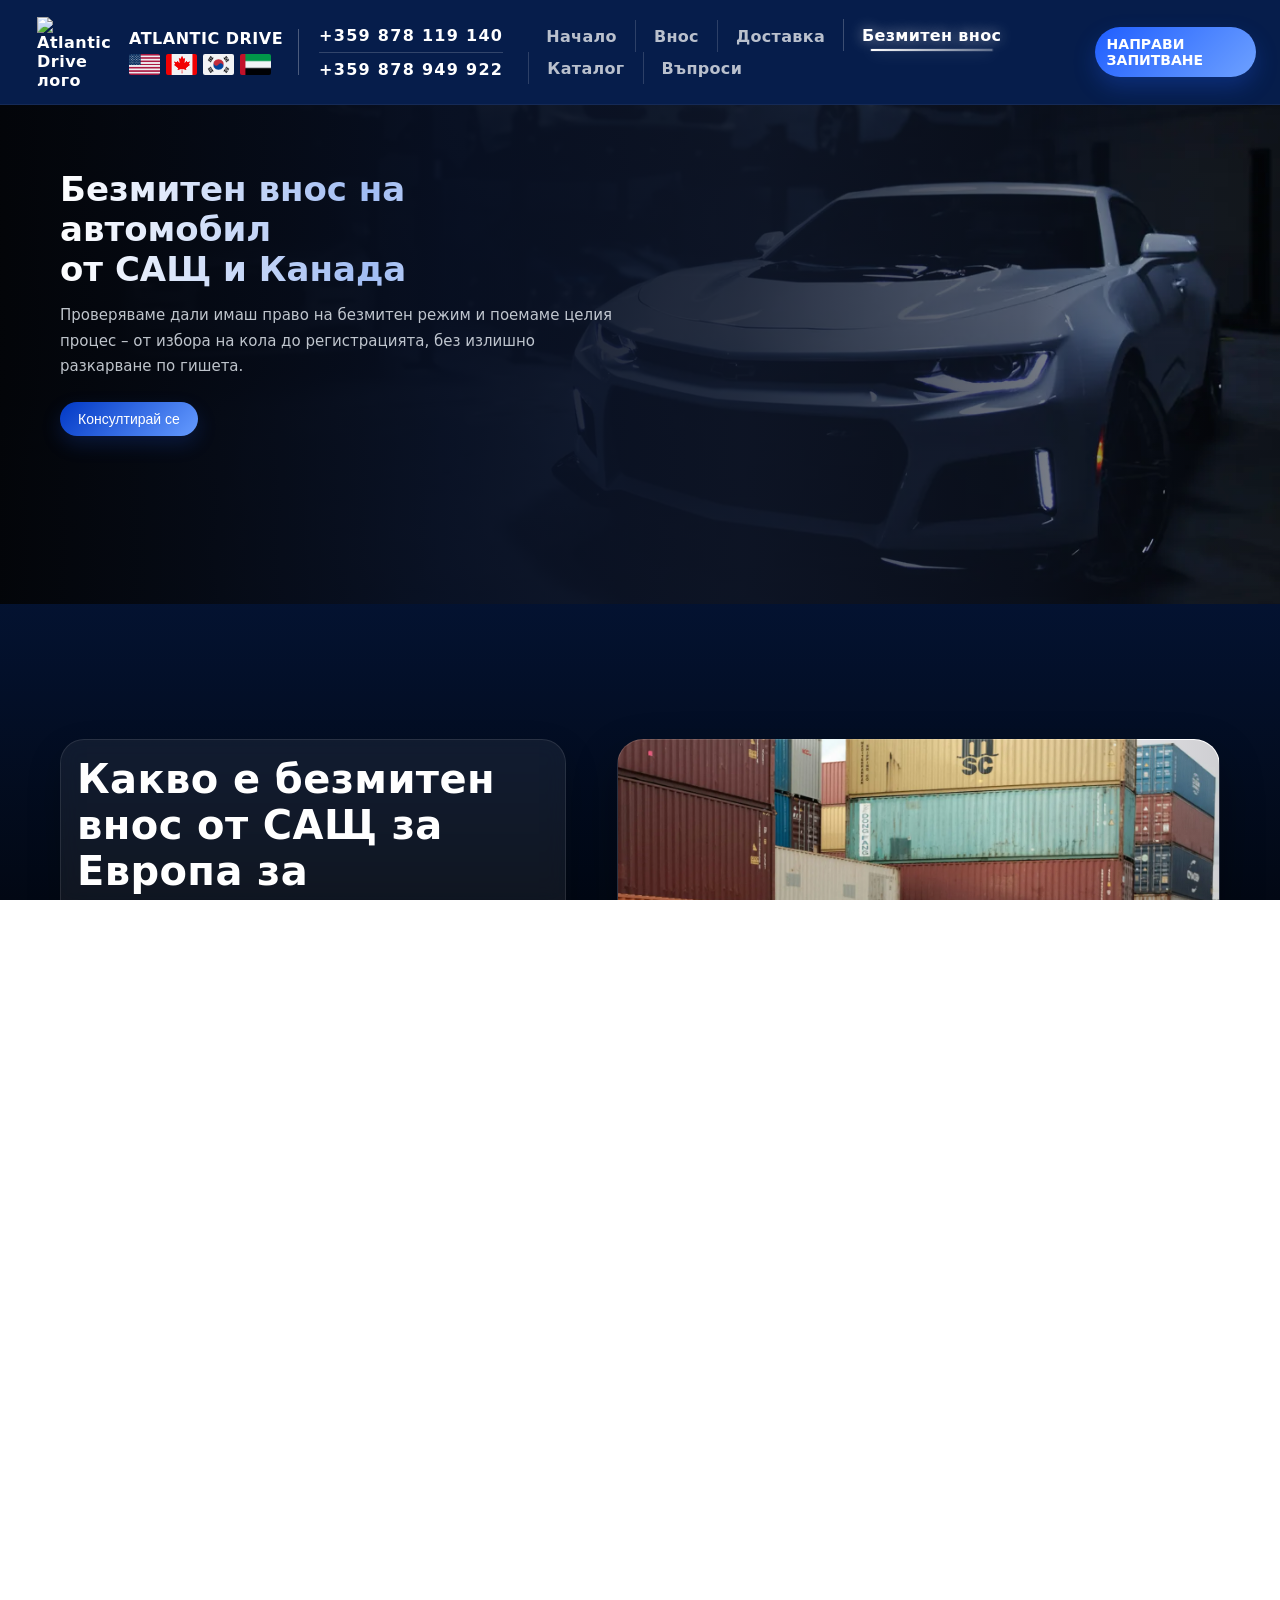
==== bezmiten-vnos.html @ a2f33e9f "Initial commit - AtlanticDrive Frontend" ====
﻿<!DOCTYPE html>
<html lang="bg" translate="no">
<head>
  <meta charset="utf-8" />
  <meta name="viewport" content="width=device-width, initial-scale=1" />

  <title>Безмитен внос на автомобил (лично имущество) от САЩ и Канада | Atlantic Drive</title>
  <meta name="description" content="Безмитен внос на автомобил като лично имущество при преместване от САЩ/Канада към България и ЕС. Проверка на право, документи, транспорт, митница и регистрация. Консултация от Atlantic Drive.">

  <!-- Stop browser/Google translate prompts -->
  <meta name="google" content="notranslate" />
  <meta name="googlebot" content="notranslate" />
  <meta http-equiv="content-language" content="bg" />

  <!-- Canonical -->
  <link rel="canonical" href="https://atlanticdrive.bg/bezmiten-vnos.html" />

  <!-- Robots -->
  <meta name="robots" content="index,follow,max-image-preview:large,max-snippet:-1,max-video-preview:-1" />

  <!-- Open Graph -->
  <meta property="og:locale" content="bg_BG" />
  <meta property="og:type" content="website" />
  <meta property="og:title" content="Безмитен внос на автомобил (лично имущество) от САЩ и Канада | Atlantic Drive" />
  <meta property="og:description" content="Проверка дали имаш право на безмитен режим, подготовка на документи, транспорт, митница и съдействие при регистрация. Работим със САЩ и Канада." />
  <meta property="og:url" content="https://atlanticdrive.bg/bezmiten-vnos.html" />
  <meta property="og:site_name" content="Atlantic Drive" />
  <meta property="og:image" content="https://atlanticdrive.bg/Images/og-logo-neon-1200x630.png" />
  <meta property="og:image:secure_url" content="https://atlanticdrive.bg/Images/og-logo-neon-1200x630.png" />
  <meta property="og:image:type" content="image/png" />
  <meta property="og:image:width" content="1200" />
  <meta property="og:image:height" content="630" />

  <!-- Twitter -->
  <meta name="twitter:card" content="summary_large_image" />
  <meta name="twitter:title" content="Безмитен внос на автомобил (лично имущество) | Atlantic Drive" />
  <meta name="twitter:description" content="Безмитен внос при преместване: проверка на право, документи, транспорт, митница и регистрация." />
  <meta name="twitter:image" content="https://atlanticdrive.bg/Images/og-logo-neon-1200x630.png" />

  <!-- Performance: Google Fonts -->
  <link rel="preconnect" href="https://fonts.googleapis.com" />
  <link rel="preconnect" href="https://fonts.gstatic.com" crossorigin />
  <link href="https://fonts.googleapis.com/css2?family=Inter:wght@400;600;800;900&display=swap" rel="stylesheet" />

<link rel="icon" href="/favicon.ico" sizes="any" type="image/x-icon" />
<link rel="shortcut icon" href="/favicon.ico" type="image/x-icon" />
<link rel="icon" type="image/png" href="/favicon-32x32.png" sizes="32x32" />
<link rel="icon" type="image/png" href="/favicon-16x16.png" sizes="16x16" />
<link rel="apple-touch-icon" href="/apple-touch-icon.png" sizes="180x180" />
<link rel="manifest" href="/site.webmanifest" />
<meta name="theme-color" content="#0b0f14" />


  <!-- CSS -->
  <link rel="stylesheet" href="css/style.css?v=20260502-1224" />
  <link rel="stylesheet" href="css/bezmiten-vnos.css?v=20260502-1224" />
  <link rel="stylesheet" href="css/bezmiten-vnosPhone.css?v=20260502-1224" />
</head>

<body class="ad-body">

  <!-- NAV -->
  <nav class="nav" role="navigation" aria-label="Главна навигация">
    <div class="nav-inner">
      <button class="nav-toggle" id="navToggle" aria-label="Отвори меню" aria-expanded="false" aria-controls="mobileMenu">
        <span></span>
        <span></span>
        <span></span>
      </button>

      <div class="brand">
        <a class="brand-left" href="index.html#top">
          <div class="brand__logo brand__logo--img" aria-hidden="true">
          <img src="Images/LogoNeon.png" alt="Atlantic Drive лого">
          </div>

          <div class="brand-stack">
            <div class="brand__name">ATLANTIC&nbsp;DRIVE</div>

            <div class="brand-flags" aria-label="Държави">
              <img src="Images/USAFlag.webp" alt="САЩ" class="brand-flag" />
              <img src="Images/canadaFlag.png" alt="Канада" class="brand-flag" />
              <img src="Images/Korea.webp" alt="Южна Корея" class="brand-flag" />
              <img src="Images/UAE.webp" alt="UAE" class="brand-flag" />
            </div>
          </div>
        </a>

        <div class="brand-phones" aria-label="Телефони за връзка">
          <a class="brand-phone" href="tel:+359878119140" aria-label="Обади се на +359 878 119 140">
            +359 878 119 140
          </a>
          <a class="brand-phone" href="tel:+359878949922" aria-label="Обади се на +359 878 949 922">
            +359 878 949 922
          </a>
        </div>
      </div>

      <div class="menu" id="mobileMenu">
        <a href="index.html">Начало</a>
        <a href="vnos-po-porachka.html">Внос</a>
        <a href="dostavka-avtomobil.html">Доставка</a>
        <a href="bezmiten-vnos.html">Безмитен внос</a>
        <a href="catalog.html">Каталог</a>
        <a href="index.html#faq">Въпроси</a>
      </div>

      <a class="cta" href="mailto:office@atlanticdrive.bg">НАПРАВИ ЗАПИТВАНЕ</a>
    </div>
  </nav>

  <div class="nav-backdrop" id="navBackdrop" hidden></div>

  <!-- HERO -->
  <section class="bm-hero">
    <div class="bm-hero-inner wrap">
      <div class="bm-hero-copy">
        <h1 class="bm-hero-title">
          Безмитен внос на автомобил<br>от САЩ и Канада
        </h1>

        <p class="bm-hero-lead">
          Проверяваме дали имаш право на безмитен режим и поемаме целия процес – от избора на кола
          до регистрацията, без излишно разкарване по гишета.
        </p>

        <div class="bm-hero-actions">
          <button type="button" class="btn bm-hero-btn js-open-contact">Консултирай се</button>
          <a href="#bm-intro" class="btn ghost bm-hero-btn bm-hero-link">Виж как работим</a>
        </div>
      </div>
    </div>
  </section>

  <main class="bm-main wrap">
    <section class="bm-section bm-intro" id="bm-intro">
      <div class="bm-intro-card">
        <div class="bm-intro-copy">
          <h2 class="bm-intro-title">Какво е безмитен внос от САЩ за Европа за граждани на САЩ?</h2>

          <p>
            Безмитният внос за граждани на САЩ е преференциален режим, който позволява автомобил,
            собственост на американски гражданин, да бъде внесен в страна от Европейския съюз
            без заплащане на мито, при изпълнение на определени условия.
          </p>

          <p>Този режим е част от правилата за внос на лично имущество при промяна на местоживеене.</p>

          <p>
            Ако се колебаеш дали попадаш в тази категория — свържи се с нас. Вместо да се ровиш в наредби,
            да търсиш информация из форуми и да висиш по гишета, ние ще проверим всичко вместо теб
            и ще ти дадем ясен отговор какви са твоите права и възможности.
          </p>

          <p>Atlantic Drive — правим сложните процедури лесни за нашите клиенти.</p>
        </div>

        <div class="bm-intro-photo" aria-hidden="true"></div>
      </div>
    </section>

    <section class="bm-section bm-process" id="bm-process">
      <header class="bm-section-head bm-process-head">
        <p class="bm-kicker">Процесът накратко</p>
        <h2>Как протича безмитният внос с Atlantic Drive</h2>
      </header>

      <div class="bm-process-grid">
        <article class="bm-process-card">
          <div class="bm-process-img bm-process-img--1"></div>
          <div class="bm-process-body">
            <div class="bm-process-step">Стъпка 1</div>
            <h3>Проверка на правото за безмитен внос</h3>
            <p>Анализираме документите и установяваме дали отговаряте на условията за преференциален безмитен режим.</p>
          </div>
        </article>

        <article class="bm-process-card">
          <div class="bm-process-img bm-process-img--2"></div>
          <div class="bm-process-body">
            <div class="bm-process-step">Стъпка 2</div>
            <h3>Избор или приемане на автомобил</h3>
            <p>Подбираме автомобил по ваши изисквания или организираме директен транспорт, ако вече притежавате подходящ автомобил.</p>
          </div>
        </article>

        <article class="bm-process-card">
          <div class="bm-process-img bm-process-img--3"></div>
          <div class="bm-process-body">
            <div class="bm-process-step">Стъпка 3</div>
            <h3>Транспорт в САЩ</h3>
            <p>Осигуряваме взимане на автомобила от ваш адрес в САЩ или приемаме доставката му на най-близкото от нашите партньорски пристанища.</p>
          </div>
        </article>

        <article class="bm-process-card">
          <div class="bm-process-img bm-process-img--4"></div>
          <div class="bm-process-body">
            <div class="bm-process-step">Стъпка 4</div>
            <h3>Подготовка за износ и документи</h3>
            <p>Подготвяме пълната документация за износ и обработваме всички необходими формалности за използване на преференциалните митнически условия в ЕС.</p>
          </div>
        </article>

        <article class="bm-process-card">
          <div class="bm-process-img bm-process-img--5"></div>
          <div class="bm-process-body">
            <div class="bm-process-step">Стъпка 5</div>
            <h3>Доставка в Европа</h3>
            <p>Организираме транспортиране до избрана от вас локация в цяла Европа.</p>
          </div>
        </article>

        <article class="bm-process-card">
          <div class="bm-process-img bm-process-img--6"></div>
          <div class="bm-process-body">
            <div class="bm-process-step">Стъпка 6</div>
            <h3>Съдействие с регистрация</h3>
            <p>Предоставяме помощ при регистрация в България, Сърбия, Северна Македония, Гърция и Румъния.</p>
          </div>
        </article>

        <div class="bm-process-cta">
          <h3>Искаш да видим дали твоят случай става за безмитен внос?</h3>
          <button type="button" class="btn bm-process-btn js-open-contact">Заяви консултация</button>
        </div>
      </div>
    </section>
  </main>

  <footer class="site-footer">
    <div class="wrap footer-inner">
      <div class="footer-left">
        <div class="footer-brand">ATLANTIC DRIVE</div>
        <p class="footer-text">Внос на автомобили от САЩ и Канада.</p>

        <div class="footer-contact">
          <span class="footer-label">Връзка с нас:</span>
          <div class="footer-phones" aria-label="Телефони за връзка">
            <a class="footer-phone" href="tel:+359878119140" aria-label="Обади се на +359 878 119 140">
              <span>+359 878 119 140</span>
            </a>
            <a class="footer-phone" href="tel:+359878949922" aria-label="Обади се на +359 878 949 922">
              <span>+359 878 949 922</span>
            </a>
          </div>
        </div>
      </div>

      <div class="footer-nav">
        <span class="footer-label">Нашите офиси</span>
        <ul class="footer-links">
          <li><a href="https://www.google.com/maps/search/?api=1&query=%D0%A1%D1%82%D1%83%D0%B4%D0%B5%D0%BD%D1%82%D1%81%D0%BA%D0%B8%20%D0%9A%D0%BE%D0%BC%D0%BF%D0%BB%D0%B5%D0%BA%D1%81%2C%20%D1%83%D0%BB.%20%E2%80%9E%D0%9F%D1%80%D0%BE%D1%84%D0%B5%D1%81%D0%BE%D1%80%20%D0%9A%D0%B8%D1%80%D0%B8%D0%BB%20%D0%9F%D0%BE%D0%BF%D0%BE%D0%B2%E2%80%9C%2038%20%D0%9F%D0%B0%D1%80%D1%82%D0%B5%D1%80%2C%201700%20%D0%A1%D0%BE%D1%84%D0%B8%D1%8F" target="_blank" rel="noopener">София – Студентски Комплекс, ул. „Професор Кирил Попов“ 38, партер, 1700 София</a></li>
          <li><a href="https://www.google.com/maps/search/?api=1&query=Kapana%2C%20Center%2C%20%D1%83%D0%BB.%20%E2%80%9E%D0%9A%D0%BE%D0%BD%D1%81%D1%82%D0%B0%D0%BD%D1%82%D0%B8%D0%BD%20%D0%A1%D1%82%D0%BE%D0%B8%D0%BB%D0%BE%D0%B2%E2%80%9C%205%2C%204000%20%D0%9F%D0%BB%D0%BE%D0%B2%D0%B4%D0%B8%D0%B2" target="_blank" rel="noopener">Пловдив – Kapana, Center, ул. „Константин Стоилов“ 5, 4000 Пловдив</a></li>
          <li><a href="https://www.google.com/maps/search/?api=1&query=Atlantic%20Drive%20%D0%9F%D0%B0%D1%80%D0%BA%D0%B8%D0%BD%D0%B3%20-%20%D0%BA%D0%B2.%20%D0%93%D0%BE%D1%80%D1%83%D0%B1%D0%BB%D1%8F%D0%BD%D0%B5%2C%20%D0%A1%D0%BE%D1%84%D0%B8%D0%B9%D1%81%D0%BA%D0%B8%20%D0%BE%D0%BA%D0%BE%D0%BB%D0%BE%D0%B2%D1%80%D1%8A%D1%81%D1%82%D0%B5%D0%BD%20%D0%BF%D1%8A%D1%82%2C%201000%20%D0%A1%D0%BE%D1%84%D0%B8%D1%8F" target="_blank" rel="noopener">Atlantic Drive Паркинг – кв. Горубляне, Софийски околовръстен път, 1000 София</a></li>
        </ul>
      </div>

      <div class="footer-right">
        <span class="footer-label">Последвай ни:</span>
        <div class="footer-social">
          <a href="https://www.facebook.com/profile.php?id=61577808961262" target="_blank" rel="noopener" aria-label="Facebook">
            <svg viewBox="0 0 24 24" width="18" height="18" aria-hidden="true">
              <path d="M13 21v-7h2.5L16 11h-3V9.2C13 8.5 13.2 8 14.3 8H16V5.3C15.3 5.2 14.5 5 13.6 5 11.4 5 10 6.3 10 8.9V11H8v3h2v7h3z" fill="currentColor"/>
            </svg>
          </a>

          <a href="https://www.instagram.com/atlanticdrive.bg/" target="_blank" rel="noopener" aria-label="Instagram">
            <svg viewBox="0 0 24 24" width="18" height="18" aria-hidden="true">
              <rect x="3" y="3" width="18" height="18" rx="5" ry="5" fill="none" stroke="currentColor" stroke-width="2"/>
              <circle cx="12" cy="12" r="4" fill="none" stroke="currentColor" stroke-width="2"/>
              <circle cx="17" cy="7" r="1.2" fill="currentColor"/>
            </svg>
          </a>

          <a href="https://invite.viber.com/?g2=AQAaOoCebDf4zVT0EzjmzOnTO9J52skYypKr6bxJ4LrDqJR0LybVtbddJgtjqrae" target="_blank" rel="noopener" aria-label="Viber канал">
            <svg viewBox="0 0 24 24" width="18" height="18" aria-hidden="true">
              <path d="M5 3h14a2 2 0 0 1 2 2v9.5a2 2 0 0 1-2 2H13l-3.5 3.5L9 16.5H5a2 2 0 0 1-2-2V5a2 2 0 0 1 2-2z" fill="none" stroke="currentColor" stroke-width="2" stroke-linejoin="round"/>
              <path d="M9 8c.5 2 2 3.5 4 4m-1-5.5c.7.3 1.3.9 1.6 1.6M11 7c.4.2.8.6 1 1" stroke="currentColor" stroke-width="1.8" stroke-linecap="round"/>
            </svg>
          </a>
        </div>
      </div>
    </div>
  </footer>

  <!-- Drawer + Backdrop -->
  <div class="cb-backdrop" id="cbBackdrop" hidden></div>
  <aside class="cb-drawer cb-drawer--center" id="cbDrawer" aria-hidden="true" aria-labelledby="cbTitle" role="dialog">
    <header class="cb-head">
      <h3 id="cbTitle">Бърза връзка</h3>
      <button class="cb-close" id="cbClose" aria-label="Затвори">&times;</button>
    </header>

    <form class="cb-form cb-form--segmented" id="cbForm" novalidate>
      <section class="cb-section">
        <header class="cb-section-head">
          <span class="cb-section-step">1</span>
          <div>
            <div class="cb-section-title">Контакти</div>
            <!-- FIX: "hint" да не е с кирилска буква в class -->
            <div class="cb-section-hint">Къде и как да ви потърсим</div>
          </div>
        </header>

        <input type="hidden" id="cbOffice" value="AtlanticDrive - Горубляне" />

        <div class="cb-grid cb-grid--2">
          <label class="cb-field">
            <span class="cb-lbl">Име и фамилия *</span>
            <input type="text" id="cbName" required placeholder="Иван Иванов" autocomplete="name" />
            <small class="cb-err" aria-live="polite"></small>
          </label>

          <label class="cb-field">
            <span class="cb-lbl">Телефон *</span>
            <input type="tel" id="cbPhone" required placeholder="+359 8X XXX XXXX" autocomplete="tel" />
            <small class="cb-err" aria-live="polite"></small>
          </label>
        </div>

        <div class="cb-grid cb-grid--1">
          <label class="cb-field">
            <span class="cb-lbl">Имейл по желание</span>
            <input type="email" id="cbEmail" placeholder="client@email.com" autocomplete="email" />
            <small class="cb-err" aria-live="polite"></small>
          </label>
        </div>
      </section>

      <section class="cb-section">
        <header class="cb-section-head">
          <span class="cb-section-step">2</span>
          <div>
            <div class="cb-section-title">Колата, която търсите</div>
            <div class="cb-section-hint">Марка, модел, година и бюджет</div>
          </div>
        </header>

        <div class="cb-grid cb-grid--2">
          <label class="cb-field">
            <span class="cb-lbl">Марка</span>
            <input type="text" id="cbBrand" placeholder="BMW / Audi / ..." />
          </label>

          <label class="cb-field">
            <span class="cb-lbl">Модел</span>
            <input type="text" id="cbModel" placeholder="530i / Q5 / ..." />
          </label>
        </div>

     <div class="cb-grid cb-grid--2">
          <label class="cb-field">
            <span class="cb-lbl">Година от</span>
            <input type="number" id="cbYear" min="1990" max="2100" placeholder="2016" />
          </label>

          <label class="cb-field">
            <span class="cb-lbl">Бюджет (макс.) в евро </span>
            <input type="number" id="cbBudget" placeholder="35 000 €" />
          </label>
        </div>

        <div class="cb-grid cb-grid--1">
          <label class="cb-field">
            <span class="cb-lbl">Кратко описание</span>
            <textarea id="cbDesc" rows="4" placeholder="Екстри..."></textarea>
          </label>
        </div>
      </section>

      <footer class="cb-footer">
        <div class="cb-actions">
          <button type="button" class="btn ghost" id="cbCancel">Откажи</button>
          <button type="submit" class="btn">Изпрати заявка</button>
        </div>
        <p class="cb-note muted">
          Ще ви върнем обаждане възможно най-скоро.<br>
          Полетата със * са задължителни.
        </p>
      </footer>
    </form>
  </aside>

  <div class="cb-toast" id="cbToast" role="status" aria-live="polite" hidden>
    Вашето запитване е изпратено успешно. Ще се свържем с вас в най-кратък срок!
  </div>

  <button class="fab-contact" id="fabContact" aria-label="За запитване">
    <svg viewBox="0 0 24 24" width="22" height="22" aria-hidden="true">
      <path d="M22 16.92v3a2 2 0 0 1-2.18 2 19.82 19.82 0 0 1-8.63-3.07A19.5 19.5 0 0 1 3.15 9.81 19.82 19.82 0 0 1 .08 1.18 2 2 0 0 1 2.06 0h3a2 2 0 0 1 2 1.72 12.66 12.66 0 0 0 .7 2.81 2 2 0 0 1-.45 2.11L6.2 9.63a16 16 0 0 0 8.17 8.17l3-1.11a2 2 0 0 1 2.11.45 12.66 12.66 0 0 0 2.81.7A2 2 0 0 1 22 16.92z" fill="currentColor"/>
    </svg>
    <span class="fab-contact__lbl">За запитване</span>
  </button>

  <script src="./js/api.js?v=20260502-1224"></script>
  <script src="./js/index.js?v=20260502-1224"></script>

  <script>
    document.addEventListener('DOMContentLoaded', function () {
      const navToggle = document.getElementById('navToggle');
      const menu      = document.getElementById('mobileMenu');
      const backdrop  = document.getElementById('navBackdrop');

      if (!navToggle || !menu) return;

      function openMenu() {
        menu.classList.add('is-open');
        navToggle.classList.add('is-active');
        navToggle.setAttribute('aria-expanded', 'true');

        if (backdrop) {
          backdrop.hidden = false;
          backdrop.classList.add('is-visible');
        }
      }

      function closeMenu() {
        menu.classList.remove('is-open');
        navToggle.classList.remove('is-active');
        navToggle.setAttribute('aria-expanded', 'false');

        if (backdrop) {
          backdrop.classList.remove('is-visible');
          backdrop.hidden = true;
        }
      }

      function toggleMenu() {
        if (menu.classList.contains('is-open')) closeMenu();
        else openMenu();
      }

      navToggle.addEventListener('click', function (e) {
        e.preventDefault();
        toggleMenu();
      });

      if (backdrop) {
        backdrop.addEventListener('click', function () {
          closeMenu();
        });
      }

      menu.querySelectorAll('a').forEach(function (link) {
        link.addEventListener('click', function () {
          closeMenu();
        });
      });

      window.addEventListener('resize', function () {
        if (window.innerWidth > 768) closeMenu();
      });

      document.addEventListener('keydown', function (e) {
        if (e.key === 'Escape') closeMenu();
      });
    });
  </script>

  <script>
    document.addEventListener('DOMContentLoaded', function () {
      const fab = document.getElementById('fabContact');
      if (!fab) return;

      function openContactDrawer(evt) {
        if (evt) evt.preventDefault();
        fab.click();
      }

      document.querySelectorAll('.js-open-contact').forEach(function (btn) {
        btn.addEventListener('click', openContactDrawer);
      });
    });
  </script>
  <style>
  /* ===== Mobile viewport flicker FIX (address bar hide/show) ===== */

  /* 1) Fallback единица за “реален” viewport (innerHeight) */
  :root {
    --vh: 1vh;
    --svh: 1vh;
    --dvh: 1vh;
  }

  /* 2) Ако браузерът поддържа svh/dvh – ползваме тях (по-добро от JS) */
  @supports (height: 100svh) {
    :root { --svh: 1svh; }
  }
  @supports (height: 100dvh) {
    :root { --dvh: 1dvh; }
  }

  /* 3) Помощни класове (ако решиш да ги ползваш някъде) */
  .vh-stable { min-height: calc(var(--svh) * 100); } /* стабилно, без “играене” */
  .vh-dynamic { height: calc(var(--dvh) * 100); }     /* динамично, за overlays */

  /* 4) Тук е важната част:
        Ограничаваме елементите, които най-често са 100vh и правят reflow. */

  @media (max-width: 768px) {

    /* HERO / fullscreen секции – стабилна височина */
    .bm-hero {
      /* ако някъде в base css имаш 100vh, това ще го “закове” */
      min-height: max(430px, calc(var(--svh) * 100));
    }

    /* Backdrop-и / drawer-и – да са по видимия екран в момента */
    #cbBackdrop, .cb-backdrop,
    #navBackdrop, .nav-backdrop,
    #cbDrawer, .cb-drawer {
      height: calc(var(--dvh) * 100);
    }

    /* Ако имаш fixed panels с vh (примерно меню/overlay), това помага да не трепти */
    .cb-drawer, .menu, .nav {
      will-change: transform;
    }
  }
</style>

<script>
  // ===== Mobile viewport flicker FIX (address bar hide/show) =====
  (function () {
    var root = document.documentElement;

    function setVhVars() {
      // Реалният видим viewport (innerHeight) -> стабилен fallback за стари браузери
      var vh = window.innerHeight * 0.01;
      root.style.setProperty('--vh', vh + 'px');

      // На практика: ако няма svh/dvh support, ползваме --vh
      // Ако има, CSS @supports ще override-не --svh/--dvh.
      root.style.setProperty('--svh', 'var(--vh)');
      root.style.setProperty('--dvh', 'var(--vh)');
    }

    setVhVars();

    // resize и orientationchange са достатъчни
    window.addEventListener('resize', setVhVars, { passive: true });
    window.addEventListener('orientationchange', setVhVars, { passive: true });
  })();
</script>

</body>
</html>
---- css/style.css ----
﻿/* =========================================================
   ATLANTIC DRIVE � LIGHT/DARK TUNED
   ������� ����: #061d4b
   ������� 60/30/10:
   - 60% Primary:   #061d4b (��� / ��� / hero / ����� ����)
   - 30% Secondary: ��-������/������ ��� �� ������/���������
   - 10% Accent:    brand ������� (CTA/�������/�������)
   + �������� auction ����� ��� ������
   ========================================================= */

/* =========================================================
   1) CSS VARIABLES
   ========================================================= */
:root{
  /* 60/30/10 core */
  --primary:      #061d4b;   /* 60% */
  --primary-2:    #04163b;   /* ��-������ �� ��������� */
  --secondary:    #0b2c6a;   /* 30% */
  --secondary-2:  #123a86;   /* ������� */

  /* Blues (accent / 10%) */
  --brand:        #1f5eff;
  --brand-dark:   #0d36b8;
  --brand-light:  #6ea1ff;

  /* Accents */
  --accent:   #2aa1ff;
  --accent-2: #73c3ff;
  --mint:     #4be1ff;

  /* Base */
  --bg:    var(--primary);
  --bg-2:  var(--primary-2);
  --ink:   #eaf1ff;
  --muted: #c9d7ff;

  /* Section tints (������ ������) */
  --tint-steps: #eef3ff;
  --tint-about: #f8fbff;
  --tint-faq:   #ffffff;

  /* Glass */
  --glass-bg:         rgba(255,255,255,.92);
  --glass-bg-strong:  rgba(255,255,255,.96);
  --glass-border:     rgba(16,65,201,.16);
  --glass-ring:       rgba(31,94,255,.22);
  --shadow:           0 12px 36px rgba(40, 90, 220, .18);
  --radius:           22px;

  /* Hero heights */
  --hero-h-desktop: 87vh;
  --hero-h-mobile: 55vh;
}

/* =========================================================
   2) BASE / RESET
   ========================================================= */
*{ box-sizing:border-box }
html,body{ height:100% }

body {
  margin: 0;
  font-family: Inter, system-ui, -apple-system, Segoe UI, Roboto, Ubuntu, "Helvetica Neue", Arial, sans-serif;
  background: linear-gradient(180deg, var(--bg) 0%, var(--bg-2) 100%);
  color: #ffffff;
  -webkit-font-smoothing: antialiased;
  text-rendering: optimizeLegibility;
  overflow-x: hidden;
}

a{ color:inherit; text-decoration:none }

.wrap{
  max-width:1200px;
  margin:0 auto;
  padding:0 20px;
}

:focus-visible{
  outline:3px solid var(--brand);
  outline-offset:2px;
}

/* ���� ������ */
section{
  position:relative;
  padding: clamp(56px,6vw,84px) 0;
}
section + section{
  border-top:1px solid rgba(255,255,255,.06);
}

/* GRID utility */
.grid{
  display:grid;
  grid-template-columns:repeat(auto-fill, minmax(300px, 1fr));
  gap: clamp(18px, 2.2vw, 28px);
}

/* section heads */
.section-head{
  display:flex;
  align-items:flex-end;
  justify-content:space-between;
  gap:12px;
  margin-bottom:28px;
  flex-wrap:wrap;
}
.section-head h2{
  margin:0;
  font-size:clamp(32px,4.6vw,52px);
  line-height:1.05;
  letter-spacing:.3px;
  color:#ffffff;
  font-weight:900;
}
@media (max-width:520px){
  .section-head{
    flex-direction:column;
    align-items:flex-start;
  }
}

/* =========================================================
   3) TOP NAV
   ========================================================= */
.nav {
  position: fixed;
  top: 0;
  left: 0;
  right: 0;
  z-index: 100;
  padding: 8px 0px 8px 4px;
  background: var(--primary);
  backdrop-filter: blur(16px) saturate(130%);
  -webkit-backdrop-filter: blur(16px) saturate(130%);
  border-bottom: 1px solid rgba(255,255,255,.06);
}

.nav-inner{
  max-width: 1200px;
  margin: 0 auto;
  display: flex;
  align-items: center;
  justify-content: space-between;
  gap: 12px;
  width: 100%;
}

.brand {
  color: #ffffff;
  display: flex;
  align-items: center;
  gap: 12px;
  font-weight: 800;
  letter-spacing: .5px;
  padding: 8px 12px;
  background: rgb(255 255 255 / 0%);
  border: 1px solid rgb(16 65 201 / 0%);
  border-radius: 14px;
  transition: transform .12s ease;
}
.brand:hover{ transform:translateY(-1px) }

.brand__logo{
  width:80px;
  height:70px;
  border-radius:50%;
  display:grid;
  place-items:center;
  color:#fff;
  font-weight:900;
  background:linear-gradient(135deg, var(--brand-light), var(--brand-dark));
  box-shadow:0 6px 16px rgba(31,94,255,.28), inset 0 0 12px rgba(255,255,255,.35);
}

/* ������ ���� ������: */
.brand__logo--img{
  background: transparent;
  box-shadow: none;
}
.brand__logo--img img{
  width: 100%;
  height: 100%;
  object-fit: contain;
  display: block;
}

.menu{
  display:flex;
  flex-wrap:wrap;
  align-items:center;
  gap:0;
}

/* ������� � ������� */
.menu-item.has-submenu{
  position: relative;
  display: flex;
  align-items: stretch;
}

/* ������� ������� */
.menu > a, .menu-item > .menu-link {
  position: relative;
  display: flex;
  align-items: center;
  height: 32px;
  padding: 1px 18px;
  font-weight: 550;
  font-size: 16px;
  letter-spacing: .02em;
  color: #fff;
  background: transparent;
  border: 0;
  transition: color .12s ease-out;
}

/* ���������� ����� ����� ��� */
.menu > a + a,
.menu > a + .menu-item,
.menu-item + a,
.menu-item + .menu-item{
  border-left:1px solid rgba(255,255,255,.22);
}

/* underline */
.menu > a::after,
.menu-item > .menu-link::after{
  content:"";
  position:absolute;
  left:50%;
  bottom:6px;
  width:0;
  height:2px;
  background:linear-gradient(90deg,#fff 0%, rgb(255, 255, 255) 100%);
  border-radius:99px;
  transform:translateX(-50%);
  transition: width .18s ease-out;
}

/* hover */
.menu > a:hover,
.menu-item > .menu-link:hover{
  color:#fff;
  text-shadow:0 0 14px rgb(255, 255, 255);
}
.menu > a:hover::after,
.menu-item > .menu-link:hover::after{
  width:26px;
}

/* ������������ �� ���������� */
.menu:hover > a:not(:hover),
.menu:hover > .menu-item:not(:hover) > .menu-link{
  color:rgb(255, 255, 255);
  text-shadow:none;
}

/* DROPDOWN � ��� � ���� */
.submenu{
  position:absolute;
  left:0;
  top:calc(100% + 12px);
  min-width:230px;
  padding:6px 0;

  background: rgba(4, 22, 59, .88);
  backdrop-filter: blur(16px) saturate(130%);
  -webkit-backdrop-filter: blur(16px) saturate(130%);

  border-radius:0px 0px 14px 14px;
  border:1px solid rgba(255,255,255,.06);
  box-shadow:0 14px 32px rgba(0,0,0,.45);

  opacity:0;
  visibility:hidden;
  transform:translateY(0);
  transition:
    opacity .16s ease,
    visibility 0s linear .16s;
  z-index:200;
}

.submenu a{
  display:flex;
  align-items:center;
  padding:9px 18px;
  font-size:15px;
  font-weight:600;
  color:rgb(255, 255, 255);
  border:0;
  white-space:nowrap;
}
.submenu a + a{
  border-top:1px solid rgba(255,255,255,.10);
}
.submenu a:hover{
  background:rgba(255,255,255,.10);
}

/* ��������� �� ��������� */
.menu-item.has-submenu:hover > .submenu,
.menu-item.has-submenu:focus-within > .submenu{
  opacity:1;
  visibility:visible;
}

/* CTA */
.cta {
  padding: 9px 12px;
  border-radius: 999px;
  font-weight: 600;
  color: #fff;
  font-size: 14px;
  border: 0px solid transparent;
  cursor: pointer;
  background: linear-gradient(135deg, var(--brand), var(--brand-light));
  box-shadow: 0 10px 22px rgba(31, 94, 255, .25);
  transition: transform .08s ease, filter .15s ease;
}
.cta:hover{
  transform:translateY(-1px);
  filter:brightness(1.04);
}

/* ---- ������� ����� ---- */
.nav-toggle{
  display:none;
  width:38px;
  height:34px;
  border-radius:10px;
  border:1px solid rgba(255,255,255,.34);
  background:rgba(0,0,0,.35);
  backdrop-filter:blur(6px);
  -webkit-backdrop-filter:blur(6px);
  cursor:pointer;
  align-items:center;
  justify-content:center;
  gap:4px;
}
.nav-toggle span{
  width:18px;
  height:2px;
  background:#fff;
  display:block;
  transition:.18s;
}

@media (max-width:920px){
  .menu{
    position:fixed;
    top:58px;
    right:12px;
    left:12px;
    background: rgba(4, 22, 59, .92);
      -webkit-backdrop-filter: blur(12px);
  backdrop-filter: blur(12px);
    flex-direction:column;
    align-items:flex-start;
    gap:0;
    overflow:hidden;
    max-height:0;
    transition:max-height .25s ease;
  }

  /* ��� ���� ����� ������� �� JS */
  .nav.is-open .menu{
    max-height:380px;
  }
  .menu.is-open{
    max-height:380px;
  }

  .menu > a,
  .menu-item > .menu-link{
    width:100%;
    border-left:0;
    border-bottom:1px solid rgba(255,255,255,.06);
    height:auto;
    padding:12px 14px;
  }
  .menu > a:last-child{
    border-bottom:0;
  }

  .menu-item.has-submenu{
    flex-direction:column;
    width:100%;
  }
  .submenu{
    position:static;
    opacity:1;
    visibility:visible;
    transform:none;
    box-shadow:none;
    border-radius:0 0 12px 12px;
    border-top:1px solid rgba(255,255,255,.06);
    margin-left:8px;
    background: rgba(255,255,255,.06);
    padding:4px 0 6px;
    transition:none;
  }
  .submenu a{
    padding:8px 18px 8px 26px;
    font-size:14px;
  }

  .cta {
    margin: 10px 0px 12px;
    width: calc(100% - 28px);
    text-align: center;
    font-size: 11px;
    font-weight: 500;
    padding: 10px 10px;
  }

  .nav-toggle {
    display: flex;
    flex-direction: column;
  }

  .nav {
    padding: 5px 8px;
  }
  .nav-inner {
    gap: 0px;
  }
  .brand {
    font-size: 12px;
  }
}

/* =========================================================
   4) HERO
   ========================================================= */
.hero {
  width:120vw;
  max-width:100vw;
  margin:0 calc(50% - 50vw);
  position:relative;
  min-height: var(--hero-h-desktop);
  background:transparent;
}

/* ������ / ������� � ��-����� hero */
@media (max-width:900px){
.hero {
  width:120vw;
  max-width:100vw;
  margin:0 calc(50% - 50vw);
  position:relative;
  min-height: var(--hero-h-desktop);
  background:transparent;
}
}

/* ����� ����� ������ � ��� ��-����� */
@media (max-width:560px){
  .hero{
    min-height: 45vh;
  }
}

.hero__media{
  position:relative;
  height:100%;
  min-height:inherit;
  transform:translateZ(0);
}

/* ������� ����� */
.hero__particles{
  position:absolute;
  inset:0;
  pointer-events:none;
  overflow:hidden;
  z-index:1;
}
.hero__particles span{
  position:absolute;
  width:12px;
  height:12px;
  border-radius:50%;
  background:radial-gradient(circle at 30% 30%, #fff, var(--brand) 66%);
  opacity:.12;
  filter:blur(.5px);
  animation:float 14s linear infinite;
}
.hero__particles span:nth-child(odd){
  animation-duration:18s;
  width:10px;
  height:10px;
  opacity:.10;
}
@keyframes float{
  from{ transform:translateY(0) }
  50%{ transform:translateY(-16px) }
  to{ transform:translateY(0) }
}

/* ����� / fallback */
.hero__media img.hero-fallback{
  position:absolute;
  inset:0;
  width:100%;
  height:100%;
  object-fit:cover;
  filter:saturate(1.05) brightness(.98);
  display:none;
}
.hero__media video{
  position:absolute;
  inset:0;
  width:100%;
  height:100%;
  object-fit:cover;
  object-position:center;
  filter:saturate(1.05) brightness(.98);
}
@media (prefers-reduced-motion: reduce){
  .hero__media video{ display:none }
  .hero__media .hero-fallback{ display:block }
}

/* scrim */
.hero__scrim{
  position:absolute;
  inset:0;
  z-index:2;
  background:
    radial-gradient(60% 80% at 70% 10%, rgba(31,94,255,.10) 0%, rgba(31,94,255,0) 60%),
    linear-gradient(180deg, rgba(255,255,255,.06) 0%, rgba(255,255,255,.14) 40%, rgba(6,46,160,.14) 100%);
}
.hero__scrim--split{
  background:
    linear-gradient(90deg, rgba(0,0,0,.65) 0%, rgba(2,7,23,.65) 40%, rgba(12,52,180,.18) 65%, rgba(4,17,57,0) 82%),
    radial-gradient(60% 80% at 70% 10%, rgba(31,94,255,.10) 0%, rgba(31,94,255,0) 60%);
}
@media (max-width: 560px){
  .hero__scrim--split{
    background:
      linear-gradient(
        90deg,
        rgba(0,0,0,0.85) 0%,
        rgba(0,0,0,0.55) 40%,
        rgba(0,0,0,0.20) 75%,
        rgba(0,0,0,0.00) 100%
      );
  }
}

/* overlay content */
.hero__overlay{
  position:absolute;
  inset:0;
  display:grid;
  align-items:self-end;
  grid-template-columns: 1.05fr .95fr;
  gap:28px;
  padding: clamp(16px, 3.5vw, 36px) 6%;
  z-index:3;
}
@media(max-width:900px){
  .hero__overlay{
    grid-template-columns: 1fr;
    gap:18px;
    padding-top: 8vh;
    padding-bottom: 20px;
  }
}

@keyframes reveal-up{
  from{ opacity:0; transform: translateY(12px)}
  to{ opacity:1; transform:none }
}
@keyframes reveal-right{
  from{opacity:0; transform: translateX(16px)}
  to{opacity:1; transform:none}
}

/* ===== generic REVEAL helpers ===== */
.reveal{
  opacity:0;
  transform: translateY(16px);
  transition:
    opacity .55s ease,
    transform .55s cubic-bezier(.2,.8,.2,1),
    filter .4s ease;
  will-change: opacity, transform;
}
.reveal.reveal--right{ transform: translateX(18px) }
.reveal.reveal--scale{ transform: translateY(8px) scale(.96) }
.reveal.is-visible{ opacity:1; transform:none }
.reveal.reveal--scale.is-visible{ transform: translateY(0) scale(1) }

.hero__copy{
  color:#eaf1ff;
  max-width:100%;
}
.hero__h1 {
  margin: 0 0 28px;
  font-size: clamp(24px, 5.4vw, 56px);
  line-height: 1.17;
  background: linear-gradient(90deg, #ffffff 0%, #a9c6ff 60%, #ffffff 100%);
  -webkit-background-clip: text;
  background-clip: text;
  color: transparent;
  animation: reveal-up .5s ease both;
}
.hero__h1 span{ color:#fff }
.hero__lead{
  margin:0 0 14px;
  font-size: clamp(12px, 1.5vw, 19px);
  color: rgba(213, 228, 255, .70);
  animation: reveal-up .5s .06s ease both;
}

/* =========================================================
   4.1) AUCTION STRIP (��� ������)
   ========================================================= */
.auction-strip{
  background:#ffffff;
  border-top:1px solid rgba(16,65,201,.10);
  border-bottom:1px solid rgba(16,65,201,.10);
  padding: 34px 0;
}
.auction-strip__inner{
  max-width:1200px;
  margin:0 auto;
  padding:0 20px;
  display:flex;
  align-items:center;
  justify-content:center;
  gap: 7%;
  flex-wrap:wrap;
}
.auction-strip__logo{
  height: 34px;
  width: auto;
  display:block;
  object-fit:contain;
  filter: saturate(1.02);
  opacity:.96;
}
@media (max-width: 560px){
  .auction-strip{ padding: 10px 0; }
  .auction-strip__inner{ gap: 12px; }
  .auction-strip__logo{ height: 14px; }
  .auction-strip__logo--encar{ height: 20px; }
}
/* =========================================================
   5) FILTERS � ���� field/inputs
   ========================================================= */
.field {
  display: flex;
  flex-direction: column;
  gap: 4px;
  padding: 8px 10px;
  background: #ffffffed;
  border: 1px solid rgba(16, 65, 201, .14);
  border-radius: 10px;
  transition: border-color .15s, box-shadow .15s, background-color .15s;
  position: relative;
  cursor: pointer;
}
.field:hover{ border-color: rgba(16,65,201,.22) }
.field:focus-within{
  border-color: var(--brand);
  box-shadow: 0 0 0 2px rgba(31,94,255,.14);
  background:#fcfdff;
}
label.field{ pointer-events:auto }
.lbl{
  font-size:10px;
  line-height:1;
  letter-spacing:.6px;
  text-transform:uppercase;
  color:#6c88cc;
  font-weight:600;
}
.select-wrap{ position:relative; width:100% }
.select-wrap select{
  appearance:none;
  width:100%;
  border:0;
  outline:0;
  background:transparent;
  font-size:14px;
  line-height:1.35;
  color:#0b2b6b;
  font-weight:500;
  padding:6px 26px 6px 0;
  min-height:38px;
  cursor:pointer;
  display:block;
}
.select-wrap::after{
  content:"";
  position:absolute;
  right:8px;
  top:50%;
  transform:translateY(-50%);
  border-left:5px solid transparent;
  border-right:5px solid transparent;
  border-top:6px solid #9eb8ff;
  opacity:.9;
  pointer-events:none;
}
.price-input,
.field input[type="number"],
.field input[type="text"]{
  width:100%;
  border:0;
  outline:0;
  background:transparent;
  font-size:14px;
  line-height:1.35;
  color:#0b2b6b;
  font-weight:500;
  padding:6px 0 4px;
  min-height:38px;
}

/* ===== HERO FILTERS CARD ===== */
.filters-card {
  justify-self: end;
  width: min(560px, 100%);
  border-radius: 18px;
  overflow: hidden;
  background: rgb(255 255 255 / 35%);

  -webkit-backdrop-filter: blur(6px);
  backdrop-filter: blur(6px);

  box-shadow: 0 18px 40px rgba(31, 94, 255, .22);
  border: 1px solid var(--glass-border);
  animation: reveal-right .55s .12s cubic-bezier(.2, .8, .2, 1) both;
  z-index: 4;
}

.filters-card__form{
  display:grid;
  grid-template-columns: repeat(2, minmax(160px,1fr));
  gap:10px;
  padding:14px;
}
.filters-card__actions{
  grid-column: 1 / -1;
  display:grid;
  grid-template-columns: 1fr 1fr;
  gap:10px;
  margin-top:2px;
}
@media (max-width: 900px){
  .filters-card__form{ grid-template-columns: 1fr 1fr }
}
@media (max-width: 560px){
  .filters-card__form{ grid-template-columns: 1fr }
  .filters-card__actions{ grid-template-columns: 1fr }

  .hero__h1 { margin: 0 0 10px; }
  .hero__lead { margin: 0 0 3px; }
}

/* =========================================================
   FILTERS (glass / liquid)
   ========================================================= */
.filters{
  position: sticky;
  top: 64px;
  z-index: 60;
  margin: 22px auto 0;
}

/* ?? ���� ���������� �� auction strip: �������� �� �� � ����������� */
.filters.under-hero{
  position:relative;
  margin-top: 18px;
  margin-bottom:20px;
  z-index:40;
}
@media (max-width:980px){
  .filters.under-hero{ margin-top: -24%; }
}

/* �����/������� */
.filters-shell{
  max-width:1200px;
  margin:0 auto;
  padding:0 20px;
}

.filters-row {
  display: grid;
  grid-template-columns: repeat(4, minmax(180px, 1fr));
  gap: 14px;
  align-items: stretch;
  background: linear-gradient(180deg, var(--secondary) 0%, var(--primary) 100%);
  backdrop-filter: blur(10px) saturate(120%);
  -webkit-backdrop-filter: blur(10px) saturate(120%);
  border-radius: 26px;
  padding: 14px;
  border: 1px solid rgba(255,255,255,.06);
}

/* ���� */
.f-field {
  display: flex;
  flex-direction: column;
  gap: 6px;
  min-width: 0;
  background: rgba(255,255,255,.06);
  border: 1px solid rgba(255,255,255,.08);
  border-radius: 18px;
  padding: 12px 14px 10px;
  transition: border-color .15s, box-shadow .15s, background-color .15s;
}
.f-field:hover{ border-color: rgba(255,255,255,.14) }
.f-field:focus-within{
  border-color: rgba(31,94,255,.38);
  box-shadow: 0 0 0 3px rgba(31,94,255,.12);
  background: rgba(255,255,255,.10);
}

/* ������ � select */
.f-lbl{
  font-size:11px;
  letter-spacing:.55px;
  text-transform:uppercase;
  color: rgba(233, 241, 255, .85);
  font-weight:800;
}
.f-select{ position:relative }
.f-select select{
  width:100%;
  min-height:36px;
  border:0;
  outline:0;
  background:transparent;
  font-size:14px;
  font-weight:600;
  color:#ffffff;
  padding:4px 24px 4px 0;
  appearance:none;
  cursor:pointer;
}
.f-select::after{
  content:"";
  position:absolute;
  right:6px;
  top:50%;
  transform:translateY(-50%);
  border-left:5px solid transparent;
  border-right:5px solid transparent;
  border-top:6px solid rgba(233,241,255,.85);
  opacity:.95;
  pointer-events:none;
}

/* ������ */
.filters-actions{
  grid-column: 1 / -1;
  display:grid;
  grid-template-columns: 220px 1fr;
  gap:14px;
  margin-top:2px;
}
.btn-f{
  border:none;
  border-radius:18px;
  font-weight:800;
  cursor:pointer;
  height:48px;
}
.btn-f.ghost{
  background: rgba(255,255,255,.92);
  color:#2858ca;
  border:1px solid rgba(255,255,255,.14);
  box-shadow: 0 6px 16px rgba(0,0,0,.12);
}
.btn-f.ghost:hover{
  background:#ffffff;
  border-color: rgba(31,94,255,.26);
}
.btn-f.primary{
  background: linear-gradient(90deg, var(--brand) 0%, #4c8bff 100%);
  color:#fff;
  box-shadow: 0 14px 28px rgba(31,94,255,.25);
}
.btn-f.primary:hover{ filter: brightness(1.04) }

/* ����������� � ������ */
@media (max-width: 1024px){
  .filters-row {
    grid-template-columns: repeat(2, minmax(0, 1fr));
    gap: 10px;
    border-radius: 22px;
    padding: 12px;
    margin-top: 14px;
  }
  .filters-actions{
    grid-column: 1 / -1;
    grid-template-columns: 180px 1fr;
  }

  /* �� ������ ����� �� ������� �������� ������ �� �������� */
  .f-field {
    border: 1px solid rgba(31, 94, 255, .10);
    padding: 2px 11px 2px;
  }
  .f-select select {
    font-weight: 500;
  }
  .f-lbl{
    color:#6a8ad0;
  }
  .f-select::after{
    border-top-color:#9eb8ff;
  }
}

/* ����������� � ������� */
@media (max-width: 560px){
  .filters-shell{ padding: 0 14px; }

  .filters-row {
    grid-template-columns: repeat(2, minmax(0,1fr));
    gap: 10px;
    border-radius: 22px;
    padding: 12px;
    margin-top: 0;
  }

  .filters-actions{
    grid-column: 1 / -1;
    grid-template-columns: 1fr;
    gap:10px;
    margin-top:4px;
  }

  .btn-f {
    height: 32px;
    font-size: 14px;
    font-weight: 500;
  }
}

/* ���� ����� */
.filters-row::after{
  content:"";
  grid-column: 1 / -1;
  height:0;
  box-shadow: 0 26px 40px rgba(31,94,255,.16);
  border-radius:inherit;
}

/* =========================================================
   7) LISTINGS / CARDS
   ========================================================= */
.cards-grid{
  display:grid;
  grid-template-columns:repeat(auto-fill, minmax(300px, 1fr));
  gap: clamp(18px, 2.2vw, 28px);
  align-items: stretch;
  width: 100%;
}
@media (min-width: 1200px){
  .cards-grid{
    grid-template-columns: repeat(auto-fill, minmax(280px, 1fr));
  }
}
@media (max-width: 560px){
  .cards-grid{ grid-template-columns: 1fr }
}

.card{
  position:relative;
  display:flex;
  flex-direction:column;
  background:#fff;
  border:1px solid rgba(16,65,201,.10);
  border-radius:14px;
  overflow:hidden;
  box-shadow:0 8px 28px rgba(17,39,152,.08);
  transform:translateY(10px) scale(.992);
  opacity:0;
  transition:
    transform .35s cubic-bezier(.2,.8,.2,1),
    opacity .35s ease,
    box-shadow .25s ease,
    border-color .25s ease;
}
.card.visible{
  transform:none;
  opacity:1;
}
.card:hover{
  transform:translateY(-2px);
  box-shadow:0 16px 36px rgba(17,39,152,.12);
  border-color:rgba(16,65,201,.16);
}
.card:focus-within{
  box-shadow:0 0 0 3px var(--glass-ring);
}

.card__media{
  position:relative;
  aspect-ratio:16/9;
  overflow:hidden;
  flex:0 0 auto;
  border-bottom:1px solid rgba(16,65,201,.08);
}
.card__media img{
  width:100%;
  height:100%;
  object-fit:cover;
  transform:scale(1.01);
  transition:transform .4s cubic-bezier(.2,.8,.2,1), filter .25s ease;
  filter:saturate(1.02) contrast(1.02);
}
.card:hover .card__media img{ transform:scale(1.02) }

.badge{
  position:absolute;
  top:10px;
  left:10px;
  background: rgba(255,255,255,.96);
  border: 1px solid rgba(16,65,201,.12);
  color: #1e4ca0;
  padding: 6px 10px;
  border-radius: 999px;
  font-size: 12px;

  -webkit-backdrop-filter: blur(6px);
  backdrop-filter: blur(6px);

  font-weight: 700;
}


.card__body{
  padding:16px 16px 20px;
  display:flex;
  flex-direction:column;
  gap:18px;
  flex:1 1 auto;
}
.title{
  margin:0;
  font-weight:800;
  font-size:20px;
  color:#0b2b6b;
  line-height:1.15;
  letter-spacing:.2px;
}
.meta, .specs {
  display: flex;
  flex-wrap: wrap;
  gap: 8px;
  margin-top: -19px;
  display: none;
}
.meta span,
.specs span {
  display: inline-flex;
  align-items: center;
  padding: 2px 9px;
  border-radius: 999px;
  background: #e7efff;
  color: #3657b5;
  font-size: 13px;
  font-weight: 600;
  line-height: 1.2;
  white-space: nowrap;
}

.row{
  display:flex;
  align-items:center;
  gap:12px;
  justify-content:space-between;
}
.price{
  font-weight:700;
  color:var(--brand);
  font-size:20px;
}
.tag{
  padding:4px 8px;
  border-radius:999px;
  background:#f6f9ff;
  border:1px solid rgba(16,65,201,.12);
  color:#1e4ca0;
  font-size:12px;
  line-height:1;
  display: none;
}

.btn {
  padding: 11px 74px;
  border-radius: 12px;
  color: #fff;
  background: linear-gradient(135deg, #0048ffc2, #659bff);
  border: 0px solid transparent;
  cursor: pointer;
  box-shadow: 0 8px 20px rgba(31, 94, 255, .18);
  transition: filter .2s ease;
}
.btn:hover{ filter:brightness(1.05) }
.btn.ghost {
  background: #ffffffab;
  color: #2b65e6;
  border: 1px solid rgba(16, 65, 201, .16);
  box-shadow: none;
  display: none;
}
.btn.ghost:hover{
  border-color:var(--brand);
  background:#f7faff;
}

/* band */
.band{
  margin-top:24px;
  padding:22px;
  background:linear-gradient(90deg, rgba(255,255,255,.94) 0%, rgba(255,255,255,.84) 100%);
  border:1px solid rgba(16,65,201,.14);
  border-radius:18px;
  display:flex;
  gap:16px;
  align-items:center;
  justify-content:space-between;

  -webkit-backdrop-filter: blur(8px);
  backdrop-filter: blur(8px);
}

.band .desc{ color: rgb(255 255 255 / 56%);}
@media (max-width:700px){
  .band{ display: none; }
  .meta, .specs { margin-top: 0px; }
}

/* ===== MOBILE CARDS ===== */
@media (max-width: 600px){
  .cards-grid{
    display: flex;
    flex-direction: row;
    overflow-x: auto;
    gap: 14px;
    padding: 0 14px 6px;
    scroll-snap-type: x mandatory;
    -webkit-overflow-scrolling: touch;
  }

  .card{
    border-radius: 12px;
    box-shadow: 0 6px 18px rgba(17,39,152,.09);
    flex: 0 0 82vw;
    max-width: 82vw;
    scroll-snap-align: start;
  }

  .card__body{
    padding: 12px 12px 16px;
    gap: 8px;
  }

  .title{ font-size: 17px; }

  .meta span,
  .specs span{
    font-size: 11px;
    padding: 2px 7px;
  }

  .price{ font-size: 20px; }

  .btn{
    font-size: 13px;
    padding: 7px 10px;
    min-height: 34px;
  }

  .card .row{
    display: grid !important;
    grid-template-columns: 1fr;
    gap: 8px;
    align-items: stretch;
  }
    .card .row .price {
        margin: 0;
        width: 100%;
        display: flex;
        align-content: center;
        align-items: center;
        gap: 10px;
        margin-top: 16px;
    }

  .card .row > .btn{
    width: 100%;
    display: block;
    text-align: center;
  }

  .card .row .actions,
  .card .row .buttons,
  .card .row .btn-group{
    grid-column: 1 / -1;
    display: grid;
    grid-template-columns: 1fr;
    gap: 8px;
  }
  .card .row .actions .btn,
  .card .row .buttons .btn,
  .card .row .btn-group .btn{
    width: 100%;
    display:block;
    min-height: 34px;
    padding: 7px 10px;
    text-align: center;
  }

  .card .btn-consult{
    display: none !important;
  }
}

@media (max-width: 360px){
  .card__body{ padding: 16px 14px 14px; gap: 10px }
  .title{ font-size: 16.5px }
  .btn{ min-height: 36px; padding: 7px 10px; font-size: 13.5px }
}

/* =========================================================
   8) STEPS
   ========================================================= */
.steps{
  padding: clamp(56px,6vw,96px) 0;
  position:relative;
  background: #eef3ff00
}
.steps::before{
  content:"";
  position:absolute;
  inset:0;
  pointer-events:none;
  opacity:.06;
  background-image:
    radial-gradient(circle at 25% 25%, #9fb7ff 1px, transparent 1px),
    radial-gradient(circle at 75% 75%, #9fb7ff 1px, transparent 1px);
  background-size: 48px 48px, 48px 48px;
  mask: linear-gradient(#000, transparent 18%);
}
.steps .wrap{ position:relative; z-index:1 }

.steps__title{
  margin:0 0 clamp(18px,2.4vw,28px);
  font-size: clamp(28px,4.4vw,56px);
  line-height:1.05;
  font-weight:900;
  letter-spacing:.2px;
  color:#ffffff;
}
.steps__list{
  counter-reset: s;
  display:grid;
  gap: clamp(16px,2vw,22px);
  margin:0;
  padding: clamp(6px,1vw,10px) 0 0;
  list-style:none;
}
.steps__item{
  counter-increment: s;
  display:grid;
  align-items:center;
  grid-template-columns: 76px minmax(120px, 26vw) 1fr;
  gap: clamp(12px,2vw,22px);
  min-height: 90px;
  opacity:0;
  transform: translateY(10px);
  transition: opacity .5s ease, transform .5s ease;
}
.steps__item.is-visible{
  opacity:1;
  transform:none;
}
    .card__body {
        padding: 8px 16px 32px;
        display: flex;
        gap: 18px;
        flex: 1 1 auto;
        flex-direction: column;
        justify-content: space-between;
    }
.steps__num{
  display:grid;
  place-items:center;
  font-weight:900;
  font-size: clamp(32px,5.2vw,64px);
  color:#26324f;
  transform: translateY(4px) scale(.96);
  transition: transform .5s cubic-bezier(.2,.8,.2,1), color .5s;
}
.steps__num::before{ content: counter(s) }
.steps__item.is-visible .steps__num{
  transform:none;
  color:#ffffff54;
}
.steps__rule{
  position:relative;
  height:2px;
  border-radius:2px;
  background: repeating-linear-gradient(90deg, rgba(31,94,255,.35) 0 12px, transparent 12px 22px);
  overflow:hidden;
  display: none;
}
.steps__rule::after{
  content:"";
  position:absolute;
  inset:0;
  background: linear-gradient(90deg, var(--accent-2), var(--brand));
  transform-origin:left center;
  transform:scaleX(0);
  transition: transform .9s cubic-bezier(.2,.8,.2,1);
  box-shadow: 0 0 0 1px rgba(16,65,201,.06) inset;
  display: none;
}
.steps__item.is-visible .steps__rule::after{ transform:scaleX(1) }
.steps__content{
  display:grid;
  gap:6px;
  padding: 12px 0;
}
.steps__h{
  margin:0;
  font-size: clamp(18px,2.4vw,28px);
  font-weight:800;
  color:#ffffffe3;
}
.steps__p{
  margin:0;
  font-size:16px;
  color:#bbbbbbad;
  max-width: 70ch;
}
.steps__item:nth-child(1) .steps__rule::after{ transition-delay:.05s }
.steps__item:nth-child(2) .steps__rule::after{ transition-delay:.12s }
.steps__item:nth-child(3) .steps__rule::after{ transition-delay:.18s }
.steps__item:nth-child(4) .steps__rule::after{ transition-delay:.24s }
.steps__item:nth-child(5) .steps__rule::after{ transition-delay:.30s }
.steps__item:nth-child(6) .steps__rule::after{ transition-delay:.36s }

@media (max-width:900px){
  .steps__item{
    grid-template-columns: 56px 1fr;
    grid-template-rows: auto auto;
    align-items:start;
  }
  .steps__rule{
    grid-column: 1 / -1;
    height:2px;
    margin:6px 0;
  }
  .steps__title {
    width: 104%;
    text-align: center;
  }
}
@media (max-width:560px){
  .steps__num{ font-size:40px }
  .steps__h { font-size: 20px; width: 253px; }
  .steps__p{ font-size:14px; }
}

/* =========================================================
   9) ABOUT + BENEFITS
   ========================================================= */
.about--minimal{
  position: relative;
  padding: clamp(56px, 7.4vw, 120px) 0;
  overflow: clip;
  background: linear-gradient(180deg, var(--tint-about) 0%, #ffffff 100%);
}
.about--minimal::before{
  content:"";
  position:absolute;
  inset:auto -20% -40% -20%;
  height: 42vh;
  background: radial-gradient(50% 60% at 50% 0%, rgba(110,161,255,.14), rgba(110,161,255,0) 65%);
  filter: blur(22px);
  z-index:0;
}
.about-min__wrap{
  position: relative;
  z-index: 1;
  display: grid;
  grid-template-columns: 1.1fr .9fr;
  gap: clamp(18px, 5vw, 56px);
  align-items: end;
}
@media (max-width: 980px){
  .about-min__wrap{
    grid-template-columns: 1fr;
    align-items: start;
  }
}
.about-min__title{
  margin: 0 0 10px;
  font-size: clamp(34px, 6vw, 68px);
  line-height: 1.02;
  font-weight: 900;
  letter-spacing: .2px;
  background: linear-gradient(90deg, #bad3ff 0%, #a4acbe 55%, #bad3ff 100%);
  -webkit-background-clip:text;
  background-clip:text;
  color: transparent;
}

.about-min__subtitle{
  display:block;
  font-size:22px;
  font-weight:525;
  margin-bottom:12%;
  margin-top:16px;
  color:#3c66c0;
}

.about-min__lead{
  margin: 0;
  max-width: 70ch;
  font-size: clamp(16px, 1.6vw, 20px);
  color: #3c66c0;
  margin-bottom: -13px;
}
.about-min__stat {
  justify-self: start;
  align-self: center;
  display: grid;
  gap: 6px;
  padding: 18px 20px;
  border-radius: 18px;
  background: var(--glass-bg-strong);
  border: 1px solid var(--glass-border);
  box-shadow: 0 18px 40px rgba(31, 94, 255, .14);
  margin-bottom: 90px;
}
.about-min__num{
  font-weight: 900;
  font-size: clamp(32px, 5vw, 56px);
  line-height: 1;
  letter-spacing: .2px;
  color: var(--brand);
}
.about-min__lbl{
  color:#3c66c0;
  font-weight: 700;
  font-size: 13px;
  text-transform: uppercase;
  letter-spacing: .6px;
}
@media (prefers-reduced-motion: reduce){
  .about-min__num{ transition: none }
}

.about--minimal .benefits{
  padding:0;
  margin-top: clamp(22px, 3vw, 36px);
}
.benefits__grid{
  display:grid;
  grid-template-columns: repeat(3, minmax(240px,1fr));
  gap: clamp(14px, 2vw, 22px);
}
@media (max-width: 980px){
  .benefits__grid{ grid-template-columns: repeat(2, minmax(220px,1fr)) }
}
@media (max-width: 560px){
  .benefits__grid{ grid-template-columns: 1fr }
}
.benefit-card{
  display:grid;
  grid-template-rows: auto auto 1fr;
  gap:8px;
  padding:18px;
  border-radius:18px;
  background: var(--glass-bg);
  border:1px solid var(--glass-border);
  box-shadow: 0 10px 28px rgba(17,39,152,.08);
  transition: transform .2s, box-shadow .2s, border-color .2s, background .2s;
  margin: 0 12px 0 12px;
}
.benefit-card:hover{
  transform: translateY(-2px);
  background: var(--glass-bg-strong);
  border-color: rgba(16,65,201,.20);
  box-shadow: 0 16px 36px rgba(17,39,152,.12);
}
.benefit-card__icon{
  width:42px;
  height:42px;
  border-radius:12px;
  display:grid;
  place-items:center;
  background:#fff;
  border:1px solid rgba(16,65,201,.16);
  color: var(--brand);
  box-shadow: 0 6px 16px rgba(31,94,255,.14);
}
.benefit-card__title{
  margin:6px 0 0;
  font-size:17px;
  line-height:1.2;
  font-weight:800;
  color:#113a8a;
}
.benefit-card__txt{
  margin:0;
  color:#3c66c0;
  font-size:14px;
}

.about-min__note{
  margin: clamp(18px, 2.2vw, 24px) 12px 0;
  max-width: 70ch;
  font-size: 14px;
  color: #3c66c0;
}

/* =========================================================
   10) FAQ
   ========================================================= */
.faq{
  padding: clamp(56px,6vw,96px) 0;
  background:linear-gradient(180deg, var(--tint-faq) 0%, #f9fbff 100%);
}
.faq .section-head h2{ color:#0b2b6b }

.faq__list{
  display:grid;
  grid-template-columns: repeat(2, minmax(280px,1fr));
  gap: clamp(12px,2vw,18px);
}
@media (max-width:900px){
  .faq__list{ grid-template-columns:1fr }
}
.faq__item{
  border:1px solid var(--glass-border);
  border-radius:14px;
  background: var(--glass-bg);
  box-shadow:0 10px 26px rgba(17,39,152,.08);
  overflow:hidden;
  transition: border-color .2s ease, background .2s ease, box-shadow .2s ease;
}
.faq__item[open]{
  background:var(--glass-bg-strong);
  border-color: rgba(16,65,201,.22);
  box-shadow:0 16px 34px rgba(17,39,152,.12);
}
.faq__q{
  list-style:none;
  display:flex;
  align-items:center;
  justify-content:space-between;
  gap:14px;
  padding:14px 16px;
  cursor:pointer;
    -webkit-user-select:none;
  font-weight:800;
  color:#113a8a;
}
.faq__q::-webkit-details-marker{ display:none }
.faq__icon{
  width:22px;
  height:22px;
  flex:0 0 auto;
  color:var(--brand);
  transition: transform .25s ease;
}
.faq__item[open] .faq__icon{ transform: rotate(45deg) }
.faq__a{
  padding: 0 16px 14px 16px;
  color:#3c66c0;
  font-size:15px;
  line-height:1.5;
  display:grid;
  grid-template-rows: 0fr;
  transition:grid-template-rows .26s ease;
}
.faq__item[open] .faq__a{ grid-template-rows: 1fr }
.faq__a > *{ overflow:hidden }

@media (prefers-reduced-motion: reduce){
  .faq__icon{ transition:none }
  .faq__a{ transition:none }
}

/* =========================================================
   11) FAB CONTACT
   ========================================================= */
.fab-contact{
  position:fixed;
  right:18px;
  bottom:22px;
  z-index:1000;
  display:inline-flex;
  align-items:center;
  gap:10px;
  padding: 10px;
  border-radius:999px;
  color:#fff;
  font-weight:800;
  border:1px solid transparent;
  cursor:pointer;
  background:linear-gradient(135deg, var(--brand), var(--brand-light));
  box-shadow:0 14px 26px rgba(31,94,255,.28);
  transition: transform .12s ease, filter .15s ease, box-shadow .2s ease, right .2s ease, bottom .2s ease;
  will-change: transform;
}
.fab-contact:hover{
  transform:translateY(-2px);
  filter:brightness(1.04);
}
.fab-contact:active{
  transform:translateY(0) scale(.99);
}
.fab-contact svg{ display:block }
.fab-contact__lbl{ display:none }
@media (min-width:560px){
  .fab-contact__lbl{ display:inline }
}
@keyframes fab-pulse{
  0%{ box-shadow:0 14px 26px rgba(31,94,255,.28) }
  50%{ box-shadow:0 18px 34px rgba(31,94,255,.34) }
  100%{ box-shadow:0 14px 26px rgba(31,94,255,.28) }
}
.fab-contact{ animation: fab-pulse 2.8s ease-in-out infinite }

@media (max-width:420px){
  .fab-contact{
    right:14px;
    bottom:16px;
  }
}
.fab-contact.is-hidden{
  opacity:0;
  transform: translateY(8px) scale(.96);
  pointer-events:none;
}

/* =========================================================
   12) CALLBACK DRAWER + BACKDROP + TOAST
   ========================================================= */
.cb-backdrop{
  position: fixed;
  inset: 0;
  z-index: 990;

  background: rgba(8,18,58,.38);

  /* blur �� ��������, ����� �� ��������� */
  -webkit-backdrop-filter: blur(2px);
  backdrop-filter: blur(2px);

  /* fallback (��� ���� backdrop-filter) */
  opacity: 0;
  transition: opacity .25s ease;
}

.cb-backdrop.is-on{ opacity:1 }
.cb-backdrop[hidden]{ display:none }

.cb-drawer{
  position:fixed;
  z-index:995;
  right:16px;
  bottom:16px;
  width:min(520px, calc(100vw - 24px));
  max-height:min(84vh, 720px);
  display:grid;
  grid-template-rows:auto 1fr;
  background: var(--glass-bg-strong);
  border:1px solid var(--glass-border);
  border-radius:18px;
  box-shadow: 0 22px 48px rgba(17,39,152,.22);
  overflow:hidden;
  transform: translateY(18px) scale(.98);
  opacity:0;
  transition: transform .28s cubic-bezier(.2,.8,.2,1), opacity .28s ease;
}
.cb-drawer.is-on{
  transform:none;
  opacity:1;
}
.cb-drawer[aria-hidden="true"]{
  pointer-events:none;
}
@media (max-width:720px){
  .cb-drawer{
    left:12px;
    right:12px;
    bottom:12px;
    width:auto;
    height:min(92vh, 680px);
    border-radius:20px;
  }
}

/* header */
.cb-head{
  display:flex;
  align-items:center;
  justify-content:space-between;
  gap:10px;
  padding:14px 16px;
  background: linear-gradient(180deg,#ffffff 0%, #f6f9ff 100%);
  border-bottom:1px solid rgba(16,65,201,.12);
}
.cb-head h3{
  margin:0;
  font-weight:900;
  letter-spacing:.2px;
  color:#0b2b6b;
}
.cb-close{
  all:unset;
  cursor:pointer;
  width:36px;
  height:36px;
  border-radius:12px;
  display:grid;
  place-items:center;
  background:#fff;
  border:1px solid rgba(16,65,201,.16);
  color:#2b65e6;
}
.cb-close:hover{
  border-color:var(--brand);
  background:#f7faff;
}

/* ����� ���� �� ������� */
.cb-form{
  padding:14px 16px;
  display:grid;
  gap:12px;
  overflow:auto;
}

/* ������������ ����� */
.cb-form.cb-form--segmented{
  padding: 16px 18px 18px;
  display: flex;
  flex-direction: column;
  gap: 16px;
  background: linear-gradient(180deg,#f5f8ff 0%, #ffffff 45%, #f5f8ff 100%);
}

/* ������ / ������ */
.cb-section{
  background: #ffffff;
  border-radius: 18px;
  border: 1px solid var(--glass-border);
  box-shadow: 0 12px 30px rgba(17,39,152,.09);
  padding: 14px 16px 16px;
  display: flex;
  flex-direction: column;
  gap: 12px;
  margin-bottom: 8px;
}
.cb-section-head{
  display: flex;
  align-items: center;
  gap: 10px;
  padding-bottom: 6px;
  border-bottom: 1px solid rgba(16,65,201,.08);
  margin-bottom: 6px;
}
.cb-section-step{
  width: 28px;
  height: 28px;
  border-radius: 999px;
  display: grid;
  place-items: center;
  font-weight: 800;
  font-size: 14px;
  color: #fff;
  background: linear-gradient(135deg, var(--brand), var(--brand-light));
  box-shadow: 0 6px 16px rgba(31,94,255,.28);
}
.cb-section-title{
  font-weight: 800;
  font-size: 15px;
  color: #0b2b6b;
}
.cb-section-hint{
  font-size: 12px;
  color: #6c88cc;
}

/* grid-���������� */
.cb-grid{
  display: grid;
  gap: 10px;
}
.cb-grid--1{ grid-template-columns: 1fr; }
.cb-grid--2{ grid-template-columns: repeat(2, minmax(0, 1fr)); }
@media (max-width: 640px){
  .cb-grid--2{ grid-template-columns: 1fr; }
}

/* ������ */
.cb-field{
  display: flex;
  flex-direction: column;
  gap: 6px;
}
.cb-lbl{
  font-size:11px;
  letter-spacing:.6px;
  text-transform:uppercase;
  color:#6c88cc;
  font-weight:700;
}

/* input / textarea / select */
.cb-field input,
.cb-field textarea,
.cb-field select{
  padding:11px 40px 11px 12px;
  border-radius:12px;
  border:1px solid var(--glass-border);
  background:#ffffff;
  color:#0b2b6b;
  font-size:14px;
  font-weight:500;
  outline:none;
  transition: border-color .15s, box-shadow .15s, background .15s;
  appearance:none;
  -webkit-appearance:none;
  -moz-appearance:none;
}

.cb-field select{
  background-image:
    url("data:image/svg+xml;utf8,<svg xmlns='http://www.w3.org/2000/svg' width='18' height='18' viewBox='0 0 24 24' fill='none' stroke='%230c1431' stroke-width='2' stroke-linecap='round' stroke-linejoin='round'><polyline points='6 9 12 15 18 9'/></svg>");
  background-repeat:no-repeat;
  background-position:right 12px center;
  background-size:18px 18px;
}

.cb-field input:hover,
.cb-field textarea:hover,
.cb-field select:hover{
  border-color: rgba(16,65,201,.26);
}
.cb-field input:focus,
.cb-field textarea:focus,
.cb-field select:focus{
  border-color: var(--brand);
  box-shadow:0 0 0 3px var(--glass-ring);
  background:#fcfdff;
}

/* ������ */
.cb-err{
  color:#d13b3b;
  min-height: 14px;
  font-size:12px;
}

/* footer �� ������� */
.cb-footer{
  margin-top: 4px;
  padding-top: 8px;
  border-top: 1px solid rgba(16,65,201,.08);
  display: flex;
  flex-direction: column;
  gap: 8px;
}
.cb-actions{
  display:flex;
  gap:10px;
  justify-content:flex-end;
}
.cb-actions .btn{
  min-height:42px;
  font-weight:800;
}
.cb-actions .btn.ghost{ background:#fff }
.cb-note{
  margin:0;
  font-size:12px;
  color:#6c88cc;
}

/* toast */
.cb-toast{
  position:fixed;
  left:50%;
  bottom:18px;
  z-index:1200;
  transform:translateX(-50%) translateY(12px);
  padding:10px 14px;
  border-radius:12px;
  color:#0b2b6b;
  font-weight:800;
  background:#fff;
  border:1px solid rgba(16,65,201,.18);
  box-shadow:0 16px 34px rgba(17,39,152,.18);
  opacity:0;
  transition: transform .28s cubic-bezier(.2,.8,.2,1), opacity .28s ease;
}
.cb-toast.is-on{
  opacity:1;
  transform:translateX(-50%);
}

/* motion reduce */
@media (prefers-reduced-motion: reduce){
  .fab-contact,
  .cb-drawer,
  .cb-backdrop,
  .cb-toast{
    transition:none;
    animation:none;
  }
}

/* =========================================================
   13) ������� � ���������� ������ �� �������
   ========================================================= */
.cb-field select option,
.office-select option,
.f-select select option,
.select-wrap select option{
  background:#ffffff;
  color:#0b2b6b;
  font-size:14px;
  padding:6px 10px;
}
.cb-field select option[disabled],
.office-select option[disabled],
.f-select select option[disabled],
.select-wrap select option[disabled]{
  color:#9ca3af;
  background:#f3f4ff;
}

/* IE fix */
.cb-field select::-ms-expand,
.select-wrap select::-ms-expand{
  display:none;
}

/* ===================== FOOTER ===================== */
.site-footer {
  margin-top: 40px;
  padding: 18px 0 22px;
  background: var(--primary-2);
  color: #e5e7eb;
  border-top: 1px solid rgba(255, 255, 255, 0.12);
}

.footer-inner {
  display: flex;
  align-items: center;
  justify-content: space-between;
  gap: 16px;
  flex-wrap: wrap;
  font-size: 13px;
}

.footer-brand {
  font-weight: 800;
  letter-spacing: .08em;
  font-size: 13px;
  text-transform: uppercase;
}

.footer-text {
    margin: 4px 0 22px;
    color: rgba(233, 241, 255, .70);
    font-size: 13px;
}

.footer-right {
  display: flex;
  align-items: center;
  gap: 10px;
  flex-wrap: wrap;
}

.footer-label {
  font-size: 12px;
  color: rgba(233,241,255,.60);
}

.footer-social {
  display: flex;
  align-items: center;
  gap: 8px;
}

.footer-social a {
  width: 34px;
  height: 34px;
  border-radius: 999px;
  display: grid;
  place-items: center;
  background: rgba(255,255,255,0.06);
  border: 1px solid rgba(255,255,255,0.14);
  color: #e5e7eb;
  transition: background .15s ease, transform .12s ease, box-shadow .15s ease, border-color .15s ease;
}

.footer-social a:hover {
  background: #1f5eff;
  border-color: #60a5fa;
  box-shadow: 0 8px 22px rgba(37, 99, 235, 0.45);
  transform: translateY(-1px);
}

.footer-social svg { display: block; }

@media (max-width: 640px) {
  .footer-inner {
    flex-direction: column;
    align-items: flex-start;
  }
}
.footer-links {
  list-style: disc;
  margin: 6px 0 0;
  padding-left: 1.2rem;
}
.footer-links li {
  margin-bottom: 4px;
  line-height: 1.4;
}

/* ================== ������� ���� (� ���� ����) ================== */
@media (max-width: 920px){
  .menu{
    position: fixed;
    top: 58px;
    left: 0;
    right: auto;

    width: 78vw;
    max-width: 320px;

    display: flex;
    flex-direction: column;
    align-items: stretch;
    gap: 0;

    padding: 0;
    background: rgba(4, 22, 59, .96);

    border-radius: 0 16px 16px 0;
    border-right: 1px solid rgba(31,94,255,0.55);
    border-bottom: 1px solid rgba(31,94,255,0.40);
    box-shadow: 0 14px 32px rgba(15,23,42,0.8);

    max-height: 0;
    opacity: 0;
    pointer-events: none;
    overflow: hidden;

    transition: max-height .22s ease-out,
                opacity .18s ease-out;
    z-index: 200;
  }

  .menu.is-open{
    max-height: 260px;
    opacity: 1;
    pointer-events: auto;
  }

  .menu > a,
  .menu-item > .menu-link{
    position: relative;
    width: 100%;
    padding: 10px 16px;
    font-size: 14px;
    font-weight: 600;
    color: #e5e7eb;
    border-bottom: 1px solid rgba(30,64,175,0.45);
  }

  .menu > a:last-child{
    border-bottom: 0;
  }

  .menu > a:hover,
  .menu-item > .menu-link:hover{
    background: rgba(255,255,255,.06);
    color: #ffffff;
  }

  .menu-item.has-submenu{
    flex-direction: column;
    width: 100%;
  }

  .submenu{
    position: static;
    margin: 0;
    padding: 4px 0 8px;
    background: transparent;
    border-radius: 0 0 16px 0;
    border-top: 0;
    box-shadow: none;
  }

  .submenu a {
    position: relative;
    padding: 6px 18px 6px 30px;
    font-size: 13px;
    margin-bottom: 10px;
    font-weight: 500;
    color: #cbd5ff;
    border: 0;
  }

  .submenu a + a{
    border-top: 1px solid rgba(30,64,175,0.28);
  }

  .submenu a::before{
    content: "�";
    position: absolute;
    left: 18px;
    top: 50%;
    transform: translateY(-50%);
    font-size: 12px;
    color: #9ca3ff;
  }

  .submenu a:hover{
    background: rgba(255,255,255,.06);
    color: #ffffff;
  }

  .cta{
    margin: 10px 0 12px;
    width: calc(100% - 28px);
    text-align: center;
    font-size: 11px;
    font-weight: 500;
    padding: 8px 10px;
  }

  .nav-toggle{
    display:flex;
    flex-direction:column;
  }
}

/* ================== BACKDROP ================== */
.nav-backdrop{
  position: fixed;
  inset: 0;
  z-index:90;
  background: rgba(3,7,18,0.18);
  opacity: 0;
  pointer-events: none;
  transition: opacity .18s ease-out;
  backdrop-filter: none !important;
  -webkit-backdrop-filter: none !important;
}

.nav-backdrop.is-visible{
  opacity: 1;
  pointer-events: auto;
}

/* ����� ������� � ������� ������ ������ �������� ���� (��������� ��� nested @media) */
@media (max-width: 480px) {
  .cb-drawer.cb-drawer--center {
    position: fixed;
    top: 50%;
    left: 50%;
    transform: translate(-50%, -50%);
    right: auto;
    bottom: auto;

    width: calc(100vw - 24px);
    max-height: 15vh;

    display: flex;
    flex-direction: column;
    border-radius: 22px;

    overflow-y: auto;
  }

  .cb-drawer.cb-drawer--center .cb-head {
    padding: 8px 16px;
    flex: 0 0 auto;
  }

  .cb-drawer.cb-drawer--center .cb-form {
    flex: 1 1 auto;
    min-height: 0;
    overflow-y: auto;
  }

  .cb-drawer.cb-drawer--center > :not(.cb-head) {
    padding: 14px 18px 16px;
    display: block;
  }
}

/* ����� ������: ����� ���� ����� ����� "����� ��" */
.cb-contacts--call-only{
  display: block;
  padding: 16px 18px 18px;
}
.cb-call-only{ width: 100%; }
.btn-call-full{
  width: 100%;
  display: block;
  text-align: center;
  padding: 14px 12px;
  font-size: 17px;
  font-weight: 800;
  border-radius: 14px;
}

.brand-flags {
  display: inline-flex;
  align-items: center;
  gap: 6px;
  font-size: 11px;
  text-transform: uppercase;
}
.brand-flag {
  width: 32px;
  height: 18px;
  object-fit: cover;
  border-radius: 2px;
}

/* NAV full-width � ���� �� ������� */
@media (min-width: 921px) {
  .nav-inner {
    max-width: none;
    width: 100%;
    margin: 0;
    padding: 0 24px;
  }
  .nav { padding: 8px 0; }
}

/* ����� ����� �������� � ������ ��������� */
@media (max-width: 400px) {
  .brand-flag{ display: none; }
}

/* ================== CB FORM VALIDATION STATES ================== */
.cb-field.has-error input,
.cb-field.has-error select,
.cb-field.has-error textarea{
  border-color: #d13b3b !important;
  box-shadow: 0 0 0 3px rgba(209, 59, 59, 0.16);
  background: #fffafa;
}
.cb-field.has-error .cb-err{ color:#d13b3b; }

.cb-field.has-ok input,
.cb-field.has-ok select,
.cb-field.has-ok textarea{
  border-color: rgba(31,94,255,.45);
  box-shadow: 0 0 0 3px rgba(31,94,255,.12);
}

@keyframes cbShake{
  0%,100% { transform: translateX(0); }
  20% { transform: translateX(-3px); }
  40% { transform: translateX(3px); }
  60% { transform: translateX(-2px); }
  80% { transform: translateX(2px); }
}
.cb-field.shake{ animation: cbShake 220ms ease-in-out; }

/* ================== ACTIVE NAV LINK ================== */
.menu > a,
.menu-item > .menu-link{
  opacity: .72;
  transition: opacity .15s ease, text-shadow .15s ease, transform .12s ease;
}

.menu > a.is-active,
.menu-item > .menu-link.is-active{
  opacity: 1;
  color: #fff;
  text-shadow: 0 0 14px rgba(255,255,255,.55);
  transform: translateY(-1px);
}

.menu > a.is-active::after,
.menu-item > .menu-link.is-active::after{
  width: 70% !important;
  max-width: 140px;
  height: 2px;
  bottom: 0px;
  background: linear-gradient(90deg,#ffffff 0%, rgba(255,255,255,.35) 100%);
  box-shadow:
    0 0 0 1px rgba(255,255,255,.08),
    0 0 16px rgba(255,255,255,.35);
}

.menu:hover > a:not(.is-active):not(:hover),
.menu:hover > .menu-item:not(:hover) > .menu-link:not(.is-active){
  opacity: .50;
  text-shadow: none;
}

@media (max-width: 920px){
  .menu > a.is-active,
  .menu-item > .menu-link.is-active{
    background: rgba(255,255,255,.06);
  }

  .menu > a.is-active::after,
  .menu-item > .menu-link.is-active::after{
    left: 16px;
    transform: none;
    width: calc(100% - 32px) !important;
    max-width: none;
    bottom: 8px;
  }
}
/* =========================================================
   GLOBAL ONE-GRADIENT OVERRIDES (APPEND AT END)
   - ���� ���� ����� (��� ������� � �������� ������)
   - ������ ����� -> ����� ����� �� hero �� footer
   ========================================================= */

:root{
  /* �������� 3-�� ��������� �� ����� ����� */
  --bg-3: #020814; /* ����� ����� (navy/black) */
}

/* 1) ���� ��� �������� �� ������ �������� */
body{
  background:
    radial-gradient(1100px 700px at 30% 0%, rgba(31,94,255,.16) 0%, rgba(31,94,255,0) 60%),
    linear-gradient(180deg, var(--bg) 0%, var(--bg-2) 58%, var(--bg-3) 100%) !important;
}

/* ������ ������������ ����� ������ */
section{
  background: transparent !important;
}
section + section{
  border-top: 0 !important;
}

/* ��� ������ ���� ������ �tint� ������ � ���������� �� */
.about--minimal,
.faq,
.steps{
  background: transparent !important;
}

/* 2) AUCTION STRIP � �� �� � ���� ����� (�� �� ����� ���������) */
.auction-strip{
  background: transparent !important;
  border-top: 0 !important;
  border-bottom: 0 !important;
  padding: 32px 0 !important;
}
.auction-strip__logo{
  opacity: .92;
}

/* 3) ABOUT (���� �������� �� ������ ��� > ������ �� �� �����) */
.about--minimal::before{
  opacity: .10 !important;
}

.about-min__title{
  -webkit-background-clip:text;
  background-clip:text;
  color: transparent !important;
}
.about-min__subtitle,
.about-min__lead,
.about-min__lbl,
.about-min__note{
  color: rgba(233,241,255,.78) !important;
}

.about-min__stat{
  background: rgba(255,255,255,.06) !important;
  border: 1px solid rgba(255,255,255,.10) !important;
  box-shadow: 0 18px 40px rgba(0,0,0,.22) !important;
}
.about-min__num{
  color: var(--brand-light) !important;
}

/* benefit cards � �������� �� �glass�, �� � ��-����� �������� */
.benefit-card{
  background: rgba(255,255,255,.06) !important;
  border: 1px solid rgba(255,255,255,.10) !important;
  box-shadow: 0 12px 30px rgba(0,0,0,.22) !important;
}
.benefit-card__title{
  color: rgba(255,255,255,.92) !important;
}
.benefit-card__txt{
  color: rgba(233,241,255,.72) !important;
}
.benefit-card__icon{
  background: rgba(255,255,255,.10) !important;
  border: 1px solid rgba(255,255,255,.14) !important;
  color: var(--brand-light) !important;
}

/* 4) FAQ � �� ������ ��� ����� */
.faq .section-head h2{
  color: #ffffff !important;
}

.faq__item{
  background: rgba(255,255,255,.06) !important;
  border: 1px solid rgba(255,255,255,.10) !important;
  box-shadow: 0 12px 30px rgba(0,0,0,.22) !important;
}
.faq__item[open]{
  background: rgba(255,255,255,.08) !important;
  border-color: rgba(31,94,255,.22) !important;
}
.faq__q{
  color: rgba(255,255,255,.92) !important;
}
.faq__a{
  color: rgba(233,241,255,.72) !important;
}
.faq__icon{
  color: var(--brand-light) !important;
}

/* =========================================================
   STEPS � ��� ��������/��������� �������
   - ���� �� �� ������� ����� �����
   - ��������� ���������, ����� ������
   - ����� � badge
   ========================================================= */

.steps{
  padding: clamp(56px,6vw,96px) 0 !important;
}
.steps .wrap{
  position: relative;
}

/* �������� � ������ */
.steps__title{
  text-align: center !important;
  width: 100% !important;
  margin: 0 auto clamp(18px,2.4vw,28px) !important;
}

/* ������ � ��������� � � ���������� ������ */
.steps__list{
  max-width: 920px;
  margin: 0 auto;
  gap: 14px !important;
  padding-top: 10px !important;
}

/* ����� ������ = ����� */
.steps__item{
  grid-template-columns: 56px 1fr !important;
  align-items: start !important;
  min-height: auto !important;

  padding: 16px 18px !important;
  border-radius: 18px !important;

  background: rgba(255,255,255,.06) !important;
  border: 1px solid rgba(255,255,255,.10) !important;
  box-shadow: 0 14px 34px rgba(0,0,0,.20) !important;

  transform: translateY(10px);
  opacity: 0;
  transition: opacity .45s ease, transform .45s ease, border-color .2s ease, background .2s ease;
}

.steps__item.is-visible{
  opacity: 1;
  transform: none;
}

.steps__item:hover{
  background: rgba(255,255,255,.08) !important;
  border-color: rgba(31,94,255,.22) !important;
}

/* ����� = badge */
.steps__num{
  width: 46px;
  height: 46px;
  border-radius: 14px;

  display: grid;
  place-items: center;

  font-size: 18px !important;
  font-weight: 900 !important;

  color: #fff !important;
  background: linear-gradient(135deg, var(--brand), var(--brand-light)) !important;
  box-shadow: 0 10px 22px rgba(31,94,255,.22) !important;

  transform: none !important;
}

/* ������ ��������� (� ���� ��� �� hidden, �� �� � �������) */
.steps__rule,
.steps__rule::after{
  display: none !important;
}

/* ���������� */
.steps__content{
  padding: 2px 0 !important;
  gap: 6px !important;
}
.steps__h{
  color: rgba(255,255,255,.92) !important;
  font-size: clamp(18px,2.2vw,24px) !important;
  width: auto !important;
}
.steps__p{
  color: rgba(233,241,255,.70) !important;
  font-size: 15px !important;
  max-width: 72ch !important;
}

/* ������� � ��� ��-�������� */
@media (max-width:560px){
  .steps__list{ padding: 0 10px 0; }
  .steps__item{
    grid-template-columns: 48px 1fr !important;
    padding: 14px 14px !important;
    border-radius: 16px !important;
  }
  .steps__num{
    width: 40px;
    height: 40px;
    border-radius: 12px;
    font-size: 16px !important;
  }
  .steps__p{ font-size: 14px !important; }
}

/* 5) FOOTER � �� ����� ��� ����� ����� ��� ������� ������ ����� */
.site-footer{
  background: transparent !important;
  border-top: 1px solid rgba(255,255,255,.08) !important;
}
/* =========================================================
   ONE SINGLE PAGE GRADIENT (NO SECTION BANDS)
   Paste at the very end of your CSS
   ========================================================= */

/* 1) ���� fixed ��� �� ������ �������� */
html, body{
  background: transparent !important;
}

body{
  position: relative;
  background: transparent !important;
}

body::before{
  content:"";
  position: fixed;
  inset: 0;
  z-index: -1;

  /* ����� -> ����� �����, ����� ������ */
  background:
    radial-gradient(1100px 700px at 30% 0%, rgba(31,94,255,.16) 0%, rgba(31,94,255,0) 60%),
    linear-gradient(180deg, #061d4b 0%, #04163b 55%, #020814 100%);
}

/* 2) ������ ������ "�����" �� ������ */
section{ background: transparent !important; }
section + section{ border-top: 0 !important; }

/* 3) ������� ������� overlay-�, ����� ������ �������� "�����" */
.steps::before{ display: none !important; }  /* pattern-a ����� ���� */
.about--minimal::before{ display: none !important; } /* ��� �� ����� ����� */

/* 4) ������: ������ ������ ���������� ��� (���� ���-����� � "�������") */
.filters-row{
  background: rgba(255,255,255,.06) !important;  /* glass, �� ������� ����� */
  border: 1px solid rgba(255,255,255,.10) !important;
  box-shadow: 0 14px 34px rgba(0,0,0,.18) !important;
}
.filters-row::after{ display:none !important; }

/* 5) Auction strip �� �� � ������� ���� ����� */
.auction-strip{
  background: #ffffff !important;
  border: 0 !important;
  z-index: 99;
}

/* 6) Footer �� �� � ������� ������ ���� */
.site-footer{
  background: transparent !important;
  border-top: 1px solid rgba(255,255,255,.08) !important;
}

/* 7) ��� ���� ����� full-width �����/������ � ������ �� ��������� */
.band{
  background: rgba(255,255,255,.06) !important;
  border: 1px solid rgba(255,255,255,.10) !important;
}
/* =========================================================
   SECTION DIVIDERS � subtle lines between sections
   (paste at the very end)
   ========================================================= */

/* 1) ���� ����� ����� ������ (�� ������� ����) */
section + section{
  border-top: 0 !important;
  padding-top: clamp(56px,6vw,84px); /* ������� �� spacing-� */
}

/* 2) �������� "�����" ���� ������-������� (��-������� �� border) */
section + section::before{
  content:"";
  position:absolute;
  left:0;
  right:0;
  top:0;
  height:1px;

  /* ����� ����, �� �� ����� ���� ������� �� ������ */
  background: linear-gradient(
    90deg,
    rgba(255,255,255,0) 0%,
    rgba(255,255,255,.08) 18%,
    rgba(31,94,255,.12) 50%,
    rgba(255,255,255,.08) 82%,
    rgba(255,255,255,0) 100%
  );

  opacity: .55;
  pointer-events:none;
}

/* 3) ��� ����� ��� ��-������������ � ������ opacity */
@media (max-width: 560px){
  section + section::before{
    opacity: .45;
  }
}
body{
  font-family: "IBM Plex Sans", system-ui, -apple-system, Segoe UI, Roboto, Ubuntu, "Helvetica Neue", Arial, sans-serif;
}
.hero__h1, .section-head h2, .steps__title{
  font-weight: 700;
  letter-spacing: .2px;
}
/* =====================
   SCROLL HINT (STATIC)
   ===================== */

/* fade ��� ������� ������ */
.vp-main{
  position: relative;
}
.vp-main::before{
  content:"";
  position:absolute;
  left:0;
  right:0;
  top:-44px;
  height:64px;
  pointer-events:none;
  z-index:1;
  background: linear-gradient(
    180deg,
    rgba(2,8,20,.85) 0%,
    rgba(2,8,20,.35) 45%,
    rgba(2,8,20,0) 100%
  );
}

/* �������� ������� */
.vp-hero::after{
  content:"";
  position:absolute;
  left:50%;
  bottom:14px;
  width:26px;
  height:26px;
  z-index:2;
  pointer-events:none;

  border-right:2px solid rgba(233,241,255,.72);
  border-bottom:2px solid rgba(233,241,255,.72);
  transform: translateX(-50%) rotate(45deg);
  opacity:.70;

  animation: none !important; /* ����� */
}

@media (max-width: 640px){
  .vp-main::before{ top:-54px; height:74px; }
  .vp-hero::after{ bottom:10px; }
}
/* =========================
   BRAND: flags under name + divider + phone
   ========================= */

/* brand ���� � ��������� (div), �� <a> */
.brand{
  display:flex;
  align-items:center;
  gap:14px;
  padding: 8px 12px;
  border-radius: 14px;
  background: rgb(255 255 255 / 0%);
  border: 1px solid rgb(16 65 201 / 0%);
  transition: transform .12s ease;
}
.brand:hover{ transform: translateY(-1px); }

/* ������ ��� home (���� + �����) */
.brand-left{
  display:flex;
  align-items:center;
  gap:12px;
  color:#fff;
  text-decoration:none;
}

/* ������ ���� + ������� */
.brand-stack{
  display:flex;
  flex-direction:column;
  align-items:flex-start;
  gap:6px;

  /* ����� �� ������� + ��������� ��� �������� */
  position:relative;
  padding-right:16px;
  margin-right:6px;
}

/* �������: �������� = ���������� �� brand-stack (��� + �������) */
.brand-stack::after{
  content:"";
  position:absolute;
  right:0;
  top:0;
  bottom:0;
  width:1px;
  background: rgba(255,255,255,.28);
}

/* ������� ��� ����� */
.brand-flags{
  display:inline-flex;
  align-items:center;
  gap:6px;
  line-height:1;
}

.brand-flag{
    width: 31px;
    height: 21px;
    object-fit: cover;
    border-radius: 2px;
    opacity: .95;
}

.brand-phones{
  display:flex;
  flex-direction:column;
  align-items:flex-end;
  min-width: 176px;
}

.brand-phone{
  display:flex;
  align-items:center;
  justify-content:center;
  width: 100%;
  padding: 7px 0;
  white-space: nowrap;
  font-variant-numeric: tabular-nums;
  letter-spacing: .08em;
  text-decoration:none;
  color:#fff;
  background: transparent;
  transition: color .15s ease, opacity .15s ease;
}

.brand-phone + .brand-phone{
  border-top: 1px solid rgba(255,255,255,.18);
}

.brand-phone:hover{
  color: #dbeafe;
  opacity: .92;
}
/* ���� ���������� outline �� �������� */
.brand-phone:focus,
.brand-phone:focus-visible{
  outline: none;
}

/* ������� focus ring (��-����� �� ��������, � �������� premium) */
.brand-phone:focus-visible{
  color: #dbeafe;
  opacity: .92;
}


/* �������: ��� ����� ����� � ����� �������� (CTA �� ������) */
@media (max-width: 920px){
  .brand{ padding: 6px 8px; gap:10px; }
  .brand-phones{ display:none; }
  .brand-flag{ width:22px; height:14px; }
}

/* ����� ����� �������� � ����� �� ����: ������ ��������� */
@media (max-width: 400px){
  .brand-flag{ display:none; }
}
/* =========================================================
   SECTION DIVIDERS � STRONGER (override)
   Paste at the very end
   ========================================================= */

section + section::before{
  height: 2px;                 /* 1px -> 2px */
  opacity: .95;                /* .55 -> .95 */

  /* ��-���������� �������� �� ����� ��� */
  background: linear-gradient(
    90deg,
    rgba(255,255,255,0) 0%,
    rgba(255,255,255,.22) 16%,
    rgba(31,94,255,.32) 50%,
    rgba(255,255,255,.22) 84%,
    rgba(255,255,255,0) 100%
  );

  /* �premium� glow, ��� �� ����� ��� */
  box-shadow:
    0 0 0 1px rgba(255,255,255,.06) inset,
    0 6px 18px rgba(31,94,255,.14);
}

/* ��� ����� ��� ��-������ �� ������� */
@media (max-width: 560px){
  section + section::before{
    opacity: .9;
    height: 2px;
  }
    .card .row {
        display: grid !important;
        grid-template-columns: 1fr;
        gap: 8px;
        align-items: stretch;
        border: none;
        border-top: 2px solid #0000000a;
    }

    .price-type {
    display: inline-flex;
    width: fit-content;
    max-width: 100%;
    align-self: flex-start;
    justify-self: start;
    white-space: nowrap;
    align-items: center;
    gap: 8px;
    margin-top: 0px;
    padding: 3px 6px;
    border-radius: 999px;
    font-size: 12px;
    font-weight: 600;
    letter-spacing: .02em;
    text-transform: uppercase;
    background: rgba(255, 255, 255, .08);
    border: 1px solid rgba(255, 255, 255, .14);
    box-shadow: 0 10px 26px rgba(2, 8, 20, .28);
    backdrop-filter: blur(10px);
    -webkit-backdrop-filter: blur(10px);
    color: rgba(255, 255, 255, .92);
}
}
/* =========================================================
   DOUBLE SECTION DIVIDERS � line above + below each section
   Paste at the very end
   ========================================================= */

section{
  position: relative; /* ����� �� ::before/::after */
}

/* ����� ��� �������� (������ ������ ��� �������) */
section + section::before{
  content:"";
  position:absolute;
  left:0;
  right:0;
  top:0;
  height:2px;

  background: linear-gradient(
    90deg,
    rgba(255,255,255,0) 0%,
    rgba(255,255,255,.22) 16%,
    rgba(31,94,255,.32) 50%,
    rgba(255,255,255,.22) 84%,
    rgba(255,255,255,0) 100%
  );

  opacity:.95;
  pointer-events:none;

  box-shadow:
    0 0 0 1px rgba(255,255,255,.06) inset,
    0 6px 18px rgba(31,94,255,.14);
}

/* ����� ��� �������� (����� ������) */
section::after{
  content:"";
  position:absolute;
  left:0;
  right:0;
  bottom:0;
  height:2px;

  background: linear-gradient(
    90deg,
    rgba(255,255,255,0) 0%,
    rgba(255,255,255,.22) 16%,
    rgba(31,94,255,.32) 50%,
    rgba(255,255,255,.22) 84%,
    rgba(255,255,255,0) 100%
  );

  opacity:.75; /* ����� ��-���� �� ������� */
  pointer-events:none;

  box-shadow:
    0 0 0 1px rgba(255,255,255,.05) inset,
    0 6px 18px rgba(31,94,255,.10);
}

/* ��� �� ����� ����� ����� �� ���������� ������ */
section:last-of-type::after{
  display:none;
}

/* ������� � ���� ��-���� */
@media (max-width:560px){
  section + section::before{ opacity:.85; }
  section::after{ opacity:.65; }
}
/* ===== FIX: CB drawer �� �� � �������� �� ������� ===== */
@media (max-width: 480px) {
  .cb-drawer.cb-drawer--center{
    top: 50%;
    left: 50%;
    right: auto;
    bottom: auto;

    transform: translate(-50%, -50%);
    width: calc(100vw - 24px);

    /* ���������: */
    max-height: calc(100dvh - 24px);
    height: auto;

    overflow: hidden; /* header + ����� � body */
  }

  .cb-drawer.cb-drawer--center .cb-head{
    flex: 0 0 auto;
  }

  .cb-drawer.cb-drawer--center .cb-form{
    flex: 1 1 auto;
    min-height: 0;
    overflow-y: auto;
    -webkit-overflow-scrolling: touch;
  }

  /* ���� ��-��������, �� ������ */
  .cb-form.cb-form--segmented{ padding: 12px 12px 14px; }
  .cb-section{ padding: 12px; border-radius: 16px; }
}
.footer-contact {
    display: flex;
    align-items: flex-start;
    gap: 6px;
    margin-bottom: 6px;
    flex-direction: column;
}

.footer-phones{
  display: inline-flex;
  flex-direction: column;
  min-width: 176px;
}

.footer-phone {
    display: inline-flex;
    align-items: center;
    justify-content: center;
    width: 100%;
    padding: 7px 0;
    color: #e5e7eb;
    text-decoration: none;
    transition: color .15s ease, opacity .15s ease;
}

.footer-phone + .footer-phone{
  border-top: 1px solid rgba(255,255,255,.14);
}

.footer-phone:hover{
  color: #ffffff;
  opacity: .92;
}

.footer-phone span{
  font-weight:700;
  letter-spacing:.08em;
  font-variant-numeric: tabular-nums;
}

.footer-phone:focus,
.footer-phone:focus-visible{
  outline:none;
}

.footer-phone:focus-visible{
  color: #ffffff;
  opacity: .92;
}

.footer-links a{
  color: inherit;
  text-decoration: none;
  border-bottom: 1px solid transparent;
  transition: color .15s ease, border-color .15s ease;
}

.footer-links a:hover,
.footer-links a:focus-visible{
  color: #ffffff;
  border-color: rgba(96,165,250,.55);
  outline: none;
}

@media (max-width:1200px){
.cta {
    padding: 9px 9px;
    font-weight: 500;
    font-size: 12px;
    text-align: center;
}
}

/* =========================================
   NAV � ONE LINE FIX (around 1200px desktop)
   Paste at the VERY END of your CSS
   ========================================= */
@media (max-width: 1240px) and (min-width: 921px){

  /* ��-����� ������ � ���������� */
  .nav-inner{
    padding: 0 16px !important;
    gap: 10px !important;
  }

  /* brand block �� � ��-��������� */
  .brand{
    padding: 6px 10px !important;
    gap: 10px !important;
  }
  .brand-stack{
    padding-right: 12px !important;
    margin-right: 4px !important;
  }
  .brand-flag{
    width: 26px !important;
    height: 18px !important;
  }

  /* ��������� �� �� ���� �� 2 ���� */
  .brand-phone{
    white-space: nowrap !important;
    padding: 6px 10px !important;
    font-size: 12px !important;
    line-height: 1 !important;
  }

  /* ������ � 1 ���, ��� wrap; ��� ����� ����� -> ������������ scroll */
  .menu{
    flex: 1 1 auto !important;
    min-width: 0 !important;
    flex-wrap: nowrap !important;
    justify-content: center !important;

    overflow-x: auto !important;
    overflow-y: visible !important;
    -webkit-overflow-scrolling: touch;
    scrollbar-width: none; /* Firefox */
  }
  .menu::-webkit-scrollbar{ display:none; } /* Chrome/Safari */

  /* ��������� �� �� �� ����� */
  .menu > a,
  .menu-item > .menu-link{
    white-space: nowrap !important;
    font-size: 12px !important;
    padding: 0 12px !important;
    height: 30px !important;
    flex: 0 0 auto !important;
  }

  /* ���� ��-���� ����������� ����� ���������� */
  .menu > a + a,
  .menu > a + .menu-item,
  .menu-item + a,
  .menu-item + .menu-item{
    border-left-color: rgba(255,255,255,.16) !important;
  }

  /* CTA �� � ��-��������� � �� �� ���� */
  .cta{
    white-space: nowrap !important;
    padding: 9px 10px !important;
    font-size: 12px !important;
  }
  .card__body {
    padding: 8px 16px 32px;
    display: flex;
    gap: 18px;
    flex: 1 1 auto;
    flex-direction: column;
    justify-content: space-between;
}
.btn {
    padding: 11px 67px;
}
/* =========================
   HERO VIDEO � width only
   ========================= */

:root{
  --hero-video-w: 115%; /* 100% = ��������. ������� 110%, 120%... */
}

.hero__media{ overflow:hidden; }

.hero-video{
  width: var(--hero-video-w) !important;
  height: 100% !important;
  object-fit: cover;
  object-position: center;
}
.price{
  font-weight:700;
  color:var(--brand);
  font-size:17px;
}

}

/* �� � ����� ������� ������, �� �� 100% ������ */
.price-type {
    display: inline-flex;
    width: fit-content;
    max-width: 100%;
    align-self: flex-start;
    justify-self: start;
    white-space: nowrap;
    align-items: center;
    gap: 8px;
    margin-top: 8px;
    padding: 5px 9px;
    border-radius: 999px;
    font-size: 14px;
    font-weight: 500;
    letter-spacing: .02em;
    text-transform: uppercase;
    background: rgba(255, 255, 255, .08);
    border: 1px solid rgba(255, 255, 255, .14);
    box-shadow: 0 10px 26px rgba(2, 8, 20, .28);
    backdrop-filter: blur(10px);
    -webkit-backdrop-filter: blur(10px);
    color: rgba(255, 255, 255, .92);
}


.price-type__dot{
  width:9px;
  height:9px;
  border-radius:999px;
  background: rgba(255,255,255,.9);
  box-shadow: 0 0 0 3px rgba(255,255,255,.12), 0 10px 18px rgba(2,8,20,.20);
}

.price-type--final{
  background: linear-gradient(135deg, rgba(34,197,94,.22), rgba(34,197,94,.08));
  border-color: rgba(34,197,94,.35);
    color: rgb(33 121 67 / 98%);
}
.price-type--final .price-type__dot{
  background: rgb(34,197,94);
  box-shadow: 0 0 0 3px rgba(34,197,94,.18), 0 10px 18px rgba(2,8,20,.22);
}

.price-type--estimate{
  background: linear-gradient(135deg, rgba(31,94,255,.24), rgba(168,85,247,.12));
  border-color: rgba(31,94,255,.38);
      color: rgb(0 83 240 / 98%);
}
.price-type--estimate .price-type__dot{
  background: rgb(31,94,255);
  box-shadow: 0 0 0 3px rgba(31,94,255,.18), 0 10px 18px rgba(2,8,20,.22);
}

/* =========================================================
   GLOBAL SITE PATCH � ATLANTIC DRIVE (one look everywhere)
   Paste at the VERY END of css/style.css
   ========================================================= */

:root{
  --primary:   #061d4b;
  --primary-2: #04163b;
  --bg-3:      #020814;

  --brand:       #1f5eff;
  --brand-light: #6ea1ff;

  --glass-1: rgba(255,255,255,.06);
  --glass-2: rgba(255,255,255,.08);
  --glass-b: rgba(255,255,255,.10);
}

/* 1) ���� fixed ��� �� ����� ���� */
html, body{ background: transparent !important; }
body{
  position: relative;
  background: transparent !important;
}
body::before{
  content:"";
  position: fixed;
  inset: 0;
  z-index: -1;
  background:
    radial-gradient(1100px 700px at 30% 0%, rgba(31,94,255,.16) 0%, rgba(31,94,255,0) 60%),
    linear-gradient(180deg, var(--primary) 0%, var(--primary-2) 55%, var(--bg-3) 100%);
}

/* 2) ������ ������� ����� ����� ������ � ������ ����� ����� ����� ��� */
section{
  position: relative;
  background: transparent !important;
}
section + section{
  border-top: 0 !important;
}

/* 3) ���������� ����� ������ (���� �����, �����) */
section + section::before{
  content:"";
  position:absolute;
  left:0; right:0; top:0;
  height:2px;
  pointer-events:none;
  opacity:.85;
  background: linear-gradient(
    90deg,
    rgba(255,255,255,0) 0%,
    rgba(255,255,255,.20) 16%,
    rgba(31,94,255,.30) 50%,
    rgba(255,255,255,.20) 84%,
    rgba(255,255,255,0) 100%
  );
  box-shadow: 0 6px 18px rgba(31,94,255,.12);
}

/* 4) ������� ����������� overlay-�, ����� ������ ������ */
.steps::before{ display:none !important; }
.about--minimal::before{ display:none !important; }

/* 5) ����������� ������� �������� (��� �� ��� �� ������ ��������) */
.filters-row{
  background: var(--glass-1) !important;
  border: 1px solid var(--glass-b) !important;
  box-shadow: 0 14px 34px rgba(0,0,0,.18) !important;
}
.filters-row::after{ display:none !important; }

.band{
  background: var(--glass-1) !important;
  border: 1px solid var(--glass-b) !important;
}

/* 6) Auction strip �� �� � ���� ����� (��� ����������) */
.auction-strip{
      background: rgb(255 255 255) !important;
  border-top: 1px solid rgba(255,255,255,.08) !important;
  border-bottom: 1px solid rgba(255,255,255,.08) !important;
}
.auction-strip__logo{ opacity:.92; }

/* 7) Light ������ (about/faq/steps) �� ������ �����/������ ��������� */
.about--minimal,
.faq,
.steps{
  background: transparent !important;
}

.benefit-card,
.faq__item{
  background: var(--glass-1) !important;
  border: 1px solid var(--glass-b) !important;
  box-shadow: 0 12px 30px rgba(0,0,0,.22) !important;
}

.benefit-card__title,
.faq__q{
  color: rgba(255,255,255,.92) !important;
}
.benefit-card__txt,
.faq__a{
  color: rgba(233,241,255,.72) !important;
}
.faq__icon{ color: var(--brand-light) !important; }

/* 8) Footer �� �� � ������� ������ ���� */
.site-footer{
  background: transparent !important;
  border-top: 1px solid rgba(255,255,255,.08) !important;
}

/* 9) ���������� (��� ����� �� � ��������) */
body{
  font-family: "IBM Plex Sans", system-ui, -apple-system, Segoe UI, Roboto, Ubuntu, "Helvetica Neue", Arial, sans-serif !important;
}
.hero__h1, .section-head h2, .steps__title{
  font-weight: 700 !important;
}
/* =========================
   MOBILE SCROLL FIX (GLOBAL)
   ========================= */

/* ����� �������������� "��������" */
html, body { width: 100%; max-width: 100%; overflow-x: hidden; }

/* iOS ������ ��������� */
body { -webkit-overflow-scrolling: touch; }

/* ��� ����� ��������� � ��-����� �� ������ */
img, video, canvas, svg { max-width: 100%; height: auto; }

/* ������������� ���. overflow �� grid/flex ���� */
.wrap, .vp-main, .vp-section { min-width: 0; }

/* iOS: fix �� ����� ��� / viewport */
@supports (-webkit-touch-callout: none) {
  body { min-height: -webkit-fill-available; }
  .vp-hero { min-height: 100svh; } /* ��� hero-�� �� ����� ��� */
}
/* =========================
   HERO VIDEO ZOOM (no layout impact)
   ========================= */

/* ����������� ����� (��� ����� ���� vars �������� �� .hero �� ��������� ��������) */
:root{
  --hero-media-scale-x: 1.15;   /* ������������ "�����������" */
  --hero-media-scale-y: 1.15;   /* ���������� "�����������" */
  --hero-media-pos-x: 50%;      /* ����� �� X */
  --hero-media-pos-y: 50%;      /* ����� �� Y */
}

/* �����: ������� ������ ����� hero */
.hero__media{
  overflow: hidden;
}

/* ����� + fallback �� �� ������ ������� */
.hero-video,
.hero-fallback{
  position: absolute;
  inset: 0;
  width: 100%;
  height: 100%;
  object-fit: cover;

  /* ������ "������" ��� �� ����� ������ */
  object-position: var(--hero-media-pos-x) var(--hero-media-pos-y);

  /* ���� ��� ������� ����� ���������� �������� */
  transform: scaleX(var(--hero-media-scale-x)) scaleY(var(--hero-media-scale-y));
  transform-origin: center;
}
.hero{
  --hero-media-scale-x: 1;
  --hero-media-scale-y: 1;
  --hero-media-pos-x: 50%;
  --hero-media-pos-y: 40%;
}

@media (max-width:1399px){
.hero {
    --hero-media-scale-x: 1.20;
    --hero-media-scale-y: 1.20;
    --hero-media-pos-x: 50%;
    --hero-media-pos-y: 40%;
}
}
@media (max-width:450px){
.hero {
    --hero-media-scale-x: 1;
    --hero-media-scale-y: 1;
    --hero-media-pos-x: 50%;
    --hero-media-pos-y: 40%;
}
.title__flag {
    width: 30px;
    height: 18px;
    object-fit: cover;
    border-radius: 4px;
    margin-left: 10px;
    display: inline-block;
    vertical-align: middle;
}
}

.title__flag {
    width: 30px;
    height: 18px;
    object-fit: cover;
    border-radius: 4px;
    margin-left: 10px;
    display: inline-block;
    vertical-align: middle;
}
.meta-flag img{
  width:18px;height:13px;object-fit:cover;
  border-radius:3px;vertical-align:middle;
}
.meta-flag{ display:inline-flex; align-items:center; }
/* =========================
   FIX: active chip remove animation
   ========================= */
#activeChips .chip{
  display: inline-flex;
  align-items: center;
  gap: 8px;
}

#activeChips .chip__x{
  width: 20px;
  height: 20px;
  border-radius: 999px;
  border: 1px solid rgba(255,255,255,.18);
  background: rgba(255,255,255,.10);
  color: rgba(255,255,255,.92);
  display: inline-flex;
  align-items: center;
  justify-content: center;
  line-height: 1;
  cursor: pointer;
}

#activeChips .chip.is-removing{
  opacity: 0;
  transform: translateY(1px) scale(.98);
  transition: opacity 140ms ease, transform 140ms ease;
}
---- css/bezmiten-vnos.css ----
﻿/* bezmiten-vnos.css вЂ“ Р‘РµР·РјРёС‚РµРЅ РІРЅРѕСЃ (ATLANTIC DRIVE tuned) */

/* =====================
   BM THEME (inherits global vars if present)
   ===================== */
:root{
  --bm-brand: var(--brand, #1f5eff);
  --bm-brand-light: var(--brand-light, #6ea1ff);

  --bm-ink: rgba(233,241,255,.92);
  --bm-muted: rgba(233,241,255,.72);
  --bm-muted-2: rgba(233,241,255,.60);

  --bm-panel: rgba(255,255,255,.06);
  --bm-panel-2: rgba(255,255,255,.08);
  --bm-border: rgba(255,255,255,.10);
  --bm-border-strong: rgba(31,94,255,.22);

  --bm-shadow: 0 14px 34px rgba(0,0,0,.20);
  --bm-radius: 24px;

  --bm-hero-img: url("../Images/BEzmitenVnosCarsHero.webp");
}

/* =====================
   HERO
   ===================== */

.bm-hero{
  position: relative;
  width: 100%;
  min-height: clamp(380px, 70vh, 520px);
  overflow: hidden;
  color: var(--bm-ink);
  isolation: isolate;

  background: #020617 var(--bm-hero-img) center / cover no-repeat !important;
}

.bm-hero::before{
  content:"";
  position:absolute;
  inset:0;
  background: linear-gradient(
    to right,
    rgba(3, 5, 9, .96) 0%,
    rgba(8, 16, 35, .93) 35%,
    rgba(15, 23, 42, .86) 58%,
    rgba(15, 23, 42, .62) 80%,
    rgba(15, 23, 42, .08) 100%
  );
  z-index:0;
}

.bm-hero-inner{
  position: relative;
  z-index: 1;
  height: 100%;
  display: flex;
  align-items: center;
  padding-block: clamp(56px, 15vh, 92px);
}

.bm-hero-copy{
  max-width: 560px;
  display:flex;
  flex-direction:column;
  gap: 14px;
}

.bm-hero-title{
  margin: 0;
  font-size: clamp(24px, 3.4vw, 34px);
  line-height: 1.18;
  font-weight: 900;

  background: linear-gradient(90deg, #fff 0%, rgba(169,198,255,.95) 55%, #fff 100%);
  -webkit-background-clip: text;
  background-clip: text;
  color: transparent;
}

.bm-hero-lead{
  margin: 0;
  font-size: 15px;
  line-height: 1.7;
  color: rgba(226, 232, 240, 0.84);
}

.bm-hero-actions{
  display:flex;
  flex-wrap:wrap;
  gap: 10px;
  margin-top: 8px;
}

.bm-hero-btn{
  font-size: 14px;
  padding: 9px 18px;
  border-radius: 999px;
}

.bm-hero-btn.ghost,
.bm-hero-link{
  background: rgba(255,255,255,.06);
  border: 1px solid rgba(148, 163, 184, 0.55);
  color: rgba(233,241,255,.92);
  backdrop-filter: blur(8px);
  -webkit-backdrop-filter: blur(8px);
}

.bm-hero-btn.ghost:hover,
.bm-hero-link:hover{
  border-color: rgba(115,195,255,.70);
  box-shadow: 0 0 0 3px rgba(31,94,255,.14);
}

@media (max-width: 768px){
  .bm-hero{ min-height: 440px; background-position: center top; }
  .bm-hero-inner{ padding-block: 84px 36px; }
  .bm-hero-copy{ max-width: 100%; }
}

/* =====================
   MAIN WRAP + SECTION HEADERS
   ===================== */

.bm-main{
  padding-top: clamp(14px, 2.2vw, 22px);
  padding-bottom: clamp(40px, 6vw, 72px);
  color: var(--bm-ink);
}

.bm-section-head{
  max-width: 760px;
  margin: 0 auto clamp(18px, 3vw, 26px);
  text-align: center;
}

.bm-kicker{
  margin: 0 0 3px;
  font-size: 11px;
  letter-spacing: 0.16em;
  text-transform: uppercase;
  font-weight: 700;
  color: rgba(115,195,255,.92);
}

.bm-section-head h2{
  margin: 0 0 10px;
  font-size: clamp(22px, 2.5vw, 30px);
  font-weight: 900;
  color: #ffffff;
}

.bm-section-head p{
  margin: 0;
  font-size: 14px;
  line-height: 1.65;
  color: var(--bm-muted);
}

/* =====================
   1) INTRO вЂ“ Р·Р°РіР»Р°РІРёРµ + С‚РµРєСЃС‚ + СЃРЅРёРјРєР°
   ===================== */

.bm-intro-card{
  background: transparent;
  border: none;
  box-shadow: none;

  padding: clamp(26px, 5.5vw, 36px) 0 clamp(22px, 4vw, 32px);

  display: grid;
  grid-template-columns: minmax(0, 1.05fr) minmax(0, 1.25fr);
  gap: clamp(22px, 4vw, 52px);
  align-items: center;
}

@media (max-width: 900px){
  .bm-intro-card{ grid-template-columns: minmax(0, 1fr); }
}

.bm-intro-title{
  margin: 0 0 14px;
  font-size: clamp(28px, 3.5vw, 40px);
  line-height: 1.15;
  font-weight: 900;
  letter-spacing: 0.01em;
  color: #ffffff;
}

.bm-intro-copy{
  max-width: 640px;

  padding: 16px 16px;
  border-radius: var(--bm-radius);
  background: var(--bm-panel);
  border: 1px solid var(--bm-border);
  box-shadow: var(--bm-shadow);

  backdrop-filter: blur(10px);
  -webkit-backdrop-filter: blur(10px);
}

.bm-intro-copy p{
  margin: 0;
  font-size: 15px;
  line-height: 1.75;
  color: rgba(233,241,255,.78);
}

.bm-intro-copy p + p{ margin-top: 10px; }

.bm-intro-photo{
  border-radius: 26px;
  min-height: 100%;
  background: #0b1224 url("../Images/wei-shun-kajyAu8qxFE-unsplash.webp") center / cover no-repeat;
  position: relative;
  overflow: hidden;

  /* PERF: РїРѕ-Р»РµРєР° СЃСЏРЅРєР° */
  box-shadow: 0 18px 44px rgba(0,0,0,.32);
  border: 1px solid rgba(255,255,255,.12);
}

@media (hover: hover){
  .bm-intro-photo{
    transition: transform .20s ease-out, box-shadow .20s ease-out;
  }
  .bm-intro-photo:hover{
    transform: translateY(-4px);
    box-shadow: 0 26px 62px rgba(0,0,0,.38);
  }
}

.bm-intro-photo::before{
  content:"";
  position:absolute;
  inset:0;
  background: linear-gradient(to left, rgba(2,6,23,.18), transparent 40%);
  pointer-events:none;
}

/* =====================
   2) PROCESS вЂ“ РєР°СЂС‚Рё СЃСЉСЃ СЃРЅРёРјРєРё
   ===================== */

.bm-process{
  text-align: center;
}

.bm-process-head{
  margin-top: clamp(10px, 2vw, 18px);
}

.bm-process-grid{
  margin-top: clamp(18px, 3vw, 26px);
  display:grid;
  grid-template-columns: repeat(3, minmax(0, 1fr));
  gap: clamp(18px, 3vw, 26px);
  max-width: 1120px;
  margin-inline: auto;
}

@media (max-width: 1100px){
  .bm-process-grid{ grid-template-columns: repeat(2, minmax(0, 1fr)); }
}
@media (max-width: 640px){
  .bm-process-grid{ grid-template-columns: minmax(0, 1fr); }
}

/* PERF: СЂРёСЃСѓРІР°РјРµ СЃР°РјРѕ РєР°РєРІРѕС‚Рѕ Рµ РІ viewport */
.bm-process-card{
  background: var(--bm-panel);
  border-radius: 24px;

  /* PERF: РїРѕ-Р»РµРєР° СЃСЏРЅРєР° */
  box-shadow: 0 12px 28px rgba(0,0,0,.22);
  border: 1px solid var(--bm-border);
  overflow:hidden;

  display:flex;
  flex-direction:column;
  text-align:left;
  min-height: 100%;

  backdrop-filter: blur(10px);
  -webkit-backdrop-filter: blur(10px);

  content-visibility: auto;
  contain-intrinsic-size: 360px;
  contain: layout paint;
}

.bm-process-img{
  height: 210px;
  background-size: cover;
  background-position: center;
  border-bottom: 1px solid rgba(255,255,255,.08);

  /* PERF: РёР·Р±СЏРіРІР°РјРµ С‚РµР¶РєРё С„РёР»С‚СЂРё/С‚СЂР°РЅСЃС„РѕСЂРјРё */
}

/* СЃРЅРёРјРєРё Р·Р° СЃС‚СЉРїРєРёС‚Рµ */
.bm-process-img--1{ background-image: url("../Images/zan-lazarevic-BTzLUhq4z0U-unsplash.webp"); }
.bm-process-img--2{ background-image: url("../Images/copart.webp"); }
.bm-process-img--3{ background-image: url("../Images/romain-dancre-doplSDELX7E-unsplash.webp"); }
.bm-process-img--4{ background-image: url("../Images/tobias-tullius-xP5an6iXcf0-unsplash.webp"); }
.bm-process-img--5{ background-image: url("../Images/avtovoz.webp"); }
.bm-process-img--6{ background-image: url("../Images/nomera.webp"); }

/* вњ… Р’РёР·СѓР°Р»РµРЅ "crop" вЂ“ РјРµСЃС‚Рё РєР°РґСЉСЂР° Р±РµР· РґР° РїРёРїР°С€ С„Р°Р№Р»Р° */
.bm-process-img--1{ background-position: center 40%; }
.bm-process-img--2{ background-position: center 55%; }
.bm-process-img--3{ background-position: center 45%; }
.bm-process-img--4{ background-position: center 35%; }
.bm-process-img--5{ background-position: center 60%; }
.bm-process-img--6{ background-position: center 45%; }

.bm-process-body{
  padding: 16px 18px 20px;
}

.bm-process-step{
  font-size: 11px;
  text-transform: uppercase;
  letter-spacing: 0.16em;
  font-weight: 800;
  color: rgba(115,195,255,.62);
  margin: 0 0 6px;
}

.bm-process-card h3{
  margin: 0 0 8px;
  font-size: 15.5px;
  font-weight: 900;
  color: rgba(255,255,255,.92);
}

.bm-process-card p{
  margin: 0;
  font-size: 13.5px;
  line-height: 1.6;
  color: var(--bm-muted);
}

@media (hover: hover){
  .bm-process-card{
    transition: transform .18s ease, border-color .18s ease, background .18s ease, box-shadow .18s ease;
  }
  .bm-process-card:hover{
    transform: translateY(-2px);
    background: var(--bm-panel-2);
    border-color: var(--bm-border-strong);
  }
}

/* =====================
   CTA РєР°С‚Рѕ РєР°СЂС‚Р°
   ===================== */

.bm-process-cta{
  grid-column: 1 / -1;
  align-self: stretch;
  border-radius: 24px;
  padding: 20px 24px;

  background: linear-gradient(135deg, rgba(31,94,255,.82), rgba(2,8,20,.92));
  border: 1px solid rgba(96,165,250,.45);

  color: rgba(233,241,255,.92);
  text-align:center;

  box-shadow: 0 18px 40px rgba(0,0,0,.38);

  display:flex;
  flex-direction:column;
  justify-content:center;
  overflow:hidden;
  position: relative;

  content-visibility: auto;
  contain-intrinsic-size: 260px;
  contain: layout paint;
}

.bm-process-cta h3{
  margin: 0 0 12px;
  font-size: 17px;
  font-weight: 900;
  color: #fff;
}

.bm-process-cta p{
  margin: 0 0 14px;
  font-size: 13.5px;
  line-height: 1.6;
  color: rgba(233,241,255,.78);
}

.bm-process-btn{
  display:inline-flex;
  justify-content:center;
  align-items:center;
  width: 100%;
  font-size: 14px;
  padding: 10px 22px;
  border-radius: 999px;
}

@media (max-width: 1100px){
  .bm-process-cta{ grid-column: span 2; }
}
@media (max-width: 640px){
  .bm-process-cta{ grid-column: span 1; padding: 18px 16px; }
}

/* =====================
   вќЊ SCROLL REVEAL вЂ“ DISABLED
   (РѕСЃС‚Р°РІСЏРјРµ СЃРµР»РµРєС‚РѕСЂРёС‚Рµ, РЅРѕ Р±РµР· РµС„РµРєС‚)
   ===================== */
.js-animate-on-scroll,
.js-animate-on-scroll.is-inview{
  opacity: 1 !important;
  transform: none !important;
  transition: none !important;
  will-change: auto !important;
}

/* =====================
   РђРєС‚РёРІРµРЅ Р»РёРЅРє РІ РїРѕРґРјРµРЅСЋС‚Рѕ "Р—Р° РЅР°СЃ"
   ===================== */

.submenu a.is-active{
  font-weight: 700;
  color: #ffffff;
  position: relative;
}

.submenu a.is-active::after{
  content:"";
  position:absolute;
  left: 18px;
  right: 18px;
  bottom: -1px;
  height: 2px;
  border-radius: 999px;
  background: linear-gradient(90deg, #38bdf8, #0ea5e9);
}

/* Р°РєРѕ РЅРµ РёСЃРєР°С€ РїР»Р°РІР°С‰РёСЏ Р±СѓС‚РѕРЅ С‚СѓРє */
.fab-contact{ display:none; }
---- css/bezmiten-vnosPhone.css ----
﻿/* bezmiten-vnosPhone.css � ������� layout �� ���������� "�������� ����" */

@media (max-width: 768px) {

  /* =====================
     ���� ������� ���������
     ===================== */

  .wrap { padding-inline: 16px; }

  /* ����� �� �� � ������ (Atlantic Drive) */
  .ad-body { background-color: #020617; }

  /* =====================
     HERO � ����� ����� ������, ��-����
     ===================== */

  .bm-hero{
    min-height: 430px;
    background-position: center right;
  }

  .bm-hero-inner{
    padding-block: 150px 0px;
    align-items: flex-end;
  }

  .bm-hero-copy{
    max-width: 100%;
    text-align: left;
    gap: 12px;
  }

  .bm-hero-title{
    font-size: 21px;
    line-height: 1.2;
  }

  .bm-hero-lead{
    font-size: 12px;
    line-height: 1.4;
    color: rgba(226,232,240,.70);
  }

  .bm-hero-actions{
    flex-direction: column;
    align-items: flex-start;
    gap: 8px;
    margin-top: 12px;
  }

  .bm-hero-btn,
  .bm-hero-link{
    width: 45%;
    justify-content: center;
  }

  /* =====================
     MAIN WRAP + SECTION HEADERS
     (dark/glass, �� ��� ���)
     ===================== */

  .bm-main{
    padding-top: 16px;
    padding-bottom: 40px;
    background: transparent; /* <-- ������ ����� ��� */
  }

  .bm-section-head{
    margin: 0 0 18px;
    text-align: left;
  }

  .bm-process-head{ margin-top: 18px; }

  .bm-kicker{ font-size: 11px; }

  .bm-section-head h2{
    font-size: 22px;
    margin-bottom: 10px;
    color: rgba(255,255,255,.92);
  }

  .bm-section-head p{
    font-size: 13.5px;
    line-height: 1.6;
    color: rgba(233,241,255,.72);
  }

  /* =====================
     1) ����� � 1 ������
     ===================== */

  .bm-intro-card{
    grid-template-columns: minmax(0, 1fr);
    padding: 22px 0 26px;
    gap: 18px;
  }

  .bm-intro-title{
    font-size: 24px;
    margin-bottom: 12px;
  }

  .bm-intro-copy{
    max-width: none;
    /* ��� � base css � glass � �������� */
  }

  .bm-intro-copy p{
    font-size: 14px;
    line-height: 1.7;
    color: rgba(233,241,255,.78);
  }

  .bm-intro-photo{
    min-height: 230px;
    border-radius: 22px;
    box-shadow: 0 18px 36px rgba(0,0,0,.45);
  }

  /* =====================
     2) ������ � ������������ ����� �� �����
     ===================== */

  .bm-process{ text-align: left; }

  .bm-process-grid{
    display: flex;
    flex-wrap: nowrap;
    gap: 16px;
    margin-top: 16px;

    overflow-x: auto;
    -webkit-overflow-scrolling: touch;

    margin-inline: -16px;
    padding-inline: 16px;
    padding-bottom: 6px;

    scroll-snap-type: x mandatory;
  }

  .bm-process-card,
  .bm-process-cta{
    flex: 0 0 82%;
    max-width: 82%;
    scroll-snap-align: start;
  }

  .bm-process-card{
    border-radius: 20px;
    /* dark/glass � �� ���� ������� ���� */
    background: rgba(255,255,255,.06);
    border: 1px solid rgba(255,255,255,.10);
    box-shadow: 0 18px 40px rgba(0,0,0,.22);
    backdrop-filter: blur(10px);
    -webkit-backdrop-filter: blur(10px);
  }

  .bm-process-img{ height: 190px; }

  .bm-process-body{ padding: 14px 14px 16px; }

  .bm-process-step{
    font-size: 11px;
    color: rgba(115,195,255,.62);
  }

  .bm-process-card h3{
    font-size: 15px;
    color: rgba(255,255,255,.92);
  }

  .bm-process-card p{
    font-size: 13px;
    line-height: 1.55;
    color: rgba(233,241,255,.72);
  }

  /* CTA ����� � ��� ���� ����� � ������ (dark) */
  .bm-process-cta{
    padding: 18px 16px;
    border-radius: 20px;
    text-align: center;
  }

  .bm-process-cta h3{
    font-size: 16px;
    margin-bottom: 18px;
  }

  .bm-process-cta p{
    font-size: 13px;
    margin-bottom: 14px;
  }

  .bm-process-btn{
    width: 100%;
    font-size: 14px;
    padding-block: 9px;
  }

  /* =====================
     Footer � ��� � ����� �� ���� ��������
     ===================== */

  .footer-inner{
    flex-direction: column;
    align-items: flex-start;
    gap: 16px;
    padding-inline: 34px;
  }

  .footer-left,
  .footer-nav,
  .footer-right{ width: 100%; }

  .footer-nav ul{ padding-left: 0; }
  .footer-links li{ margin-bottom: 4px; }
  .footer-social{ gap: 10px; }

  /* =====================
     ������� "�� ���" � ������� ����
     ===================== */

  .submenu a.is-active{
    font-weight: 600;
    color: #ffffff;
  }

  .submenu a.is-active::after{
    left: 18px;
    right: 18px;
    bottom: -1px;
  }
}
@media (max-width: 768px) {

  /* HARD STOP �� 100vh / ������ min-height �� base */
  .bm-hero{
    height: auto !important;
    min-height: 0 !important;
    padding-bottom: 0 !important;
  }

.bm-hero-inner {
        min-height: 0 !important;
        padding-top: clamp(144px, 12svh, 110px) !important;
        padding-bottom: 54px !important;
        align-items: flex-start !important;
        justify-content: flex-start !important;
    }
}
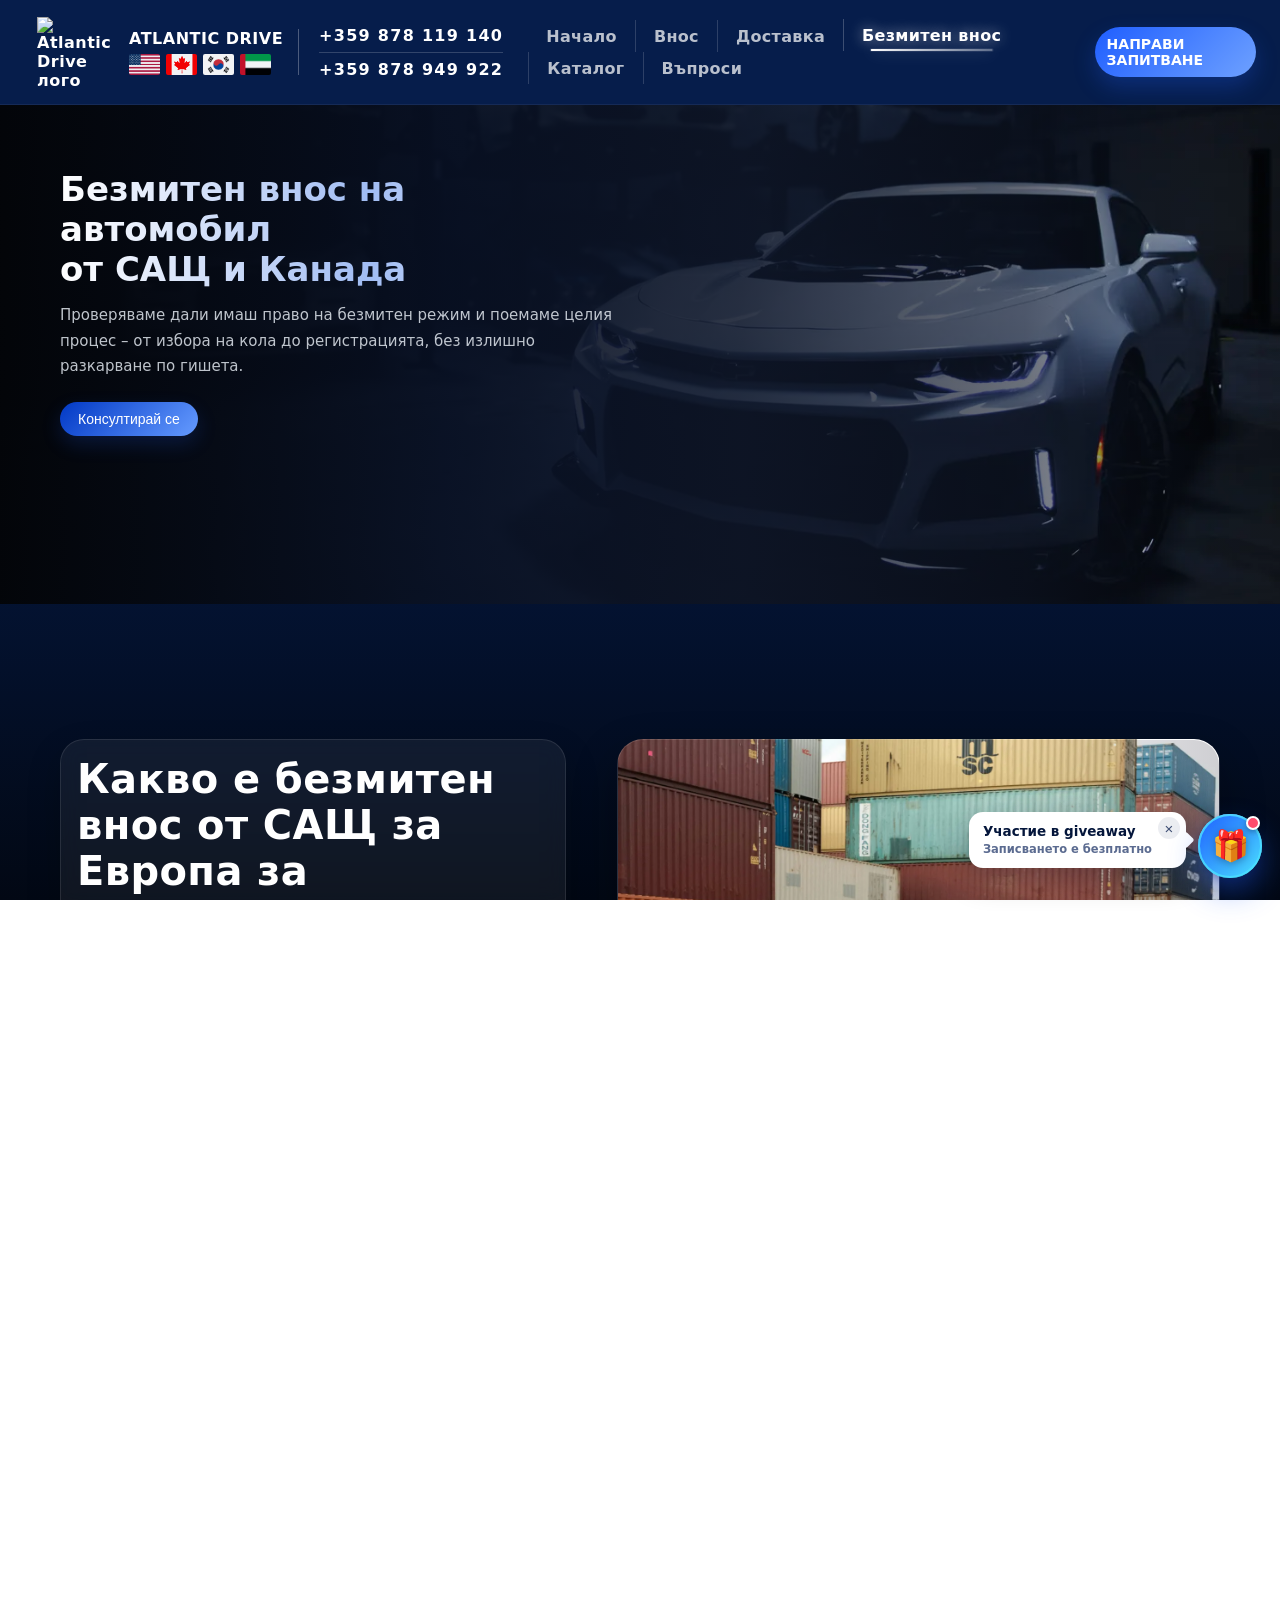
==== commit 05856deb: "упдате" ====
--- a/bezmiten-vnos.html
+++ b/bezmiten-vnos.html
@@ -544,5 +544,9 @@
   })();
 </script>
 
+
+  <!-- 🎁 GIVEAWAY: плаващ бутон -->
+  <script src="./js/giveaway-config.js?v=20260502-1224"></script>
+  <script src="./js/giveaway-promo.js?v=20260502-1224"></script>
 </body>
 </html>
